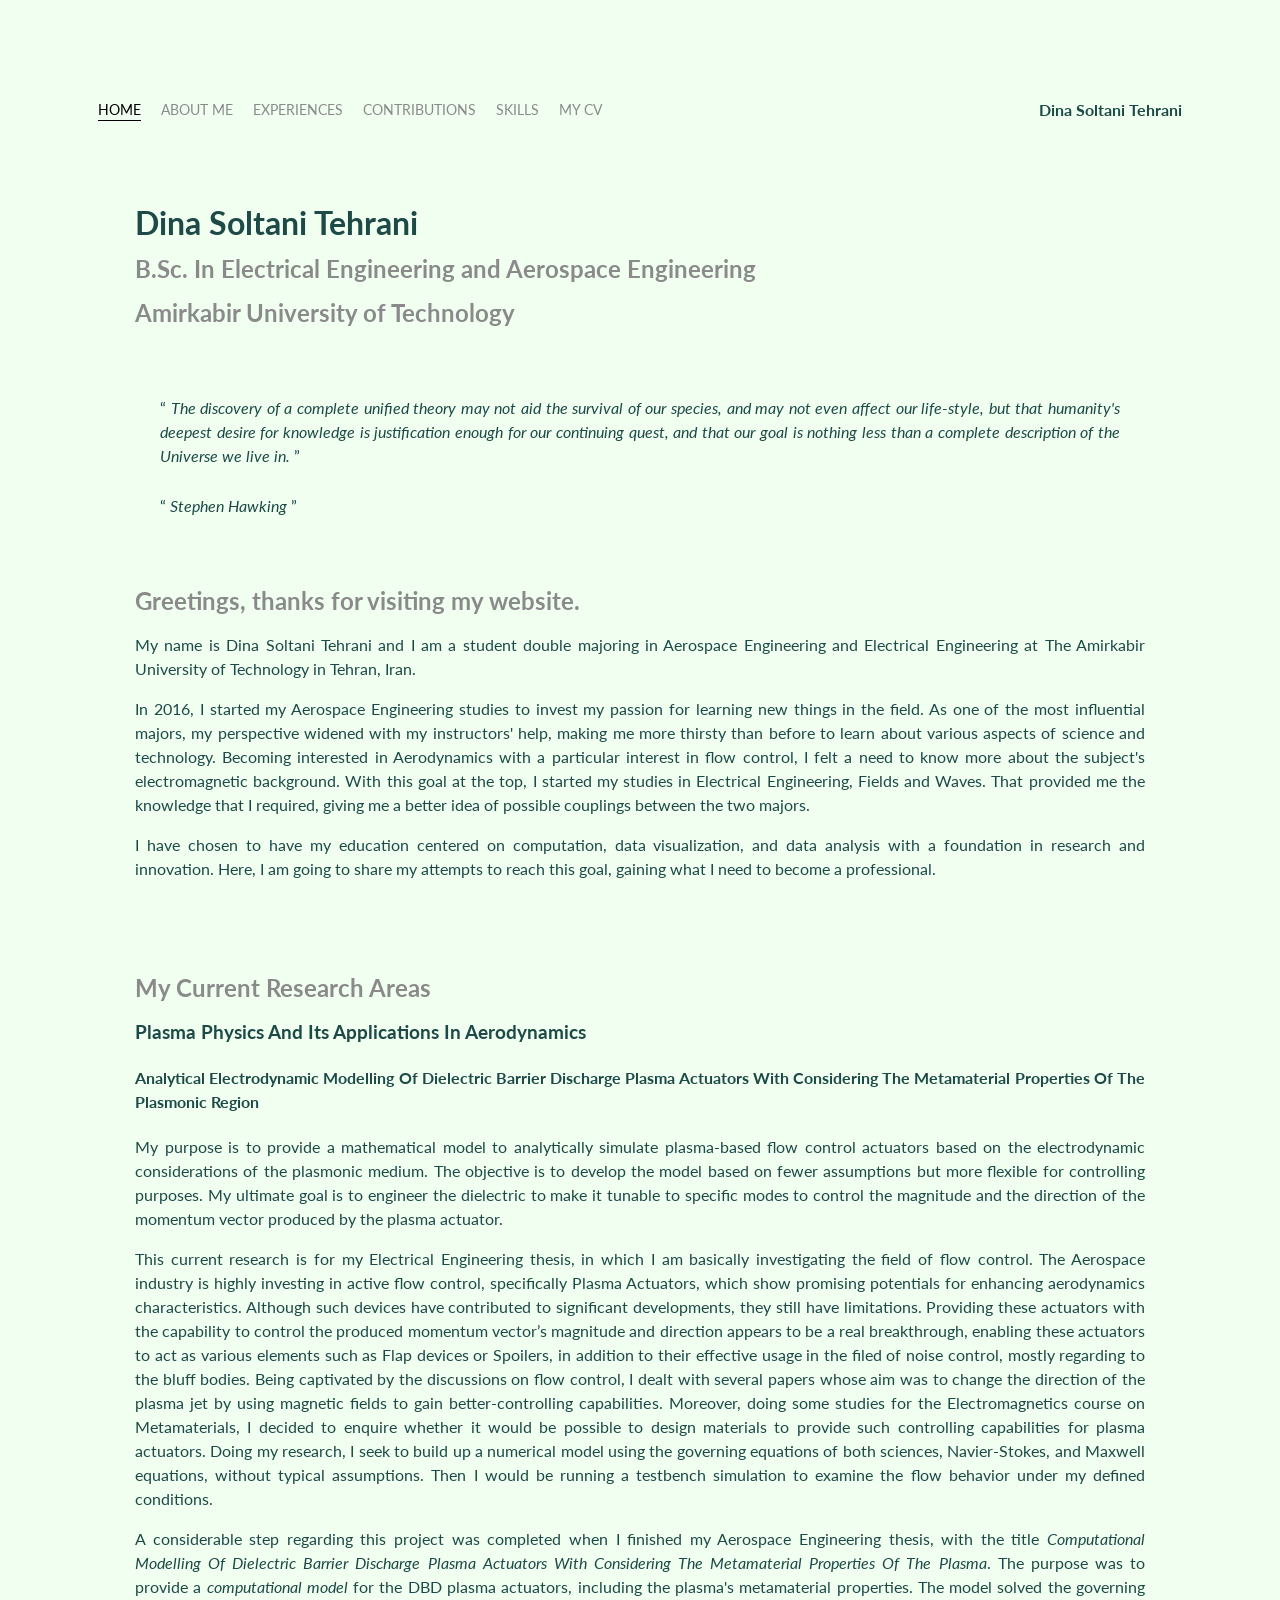
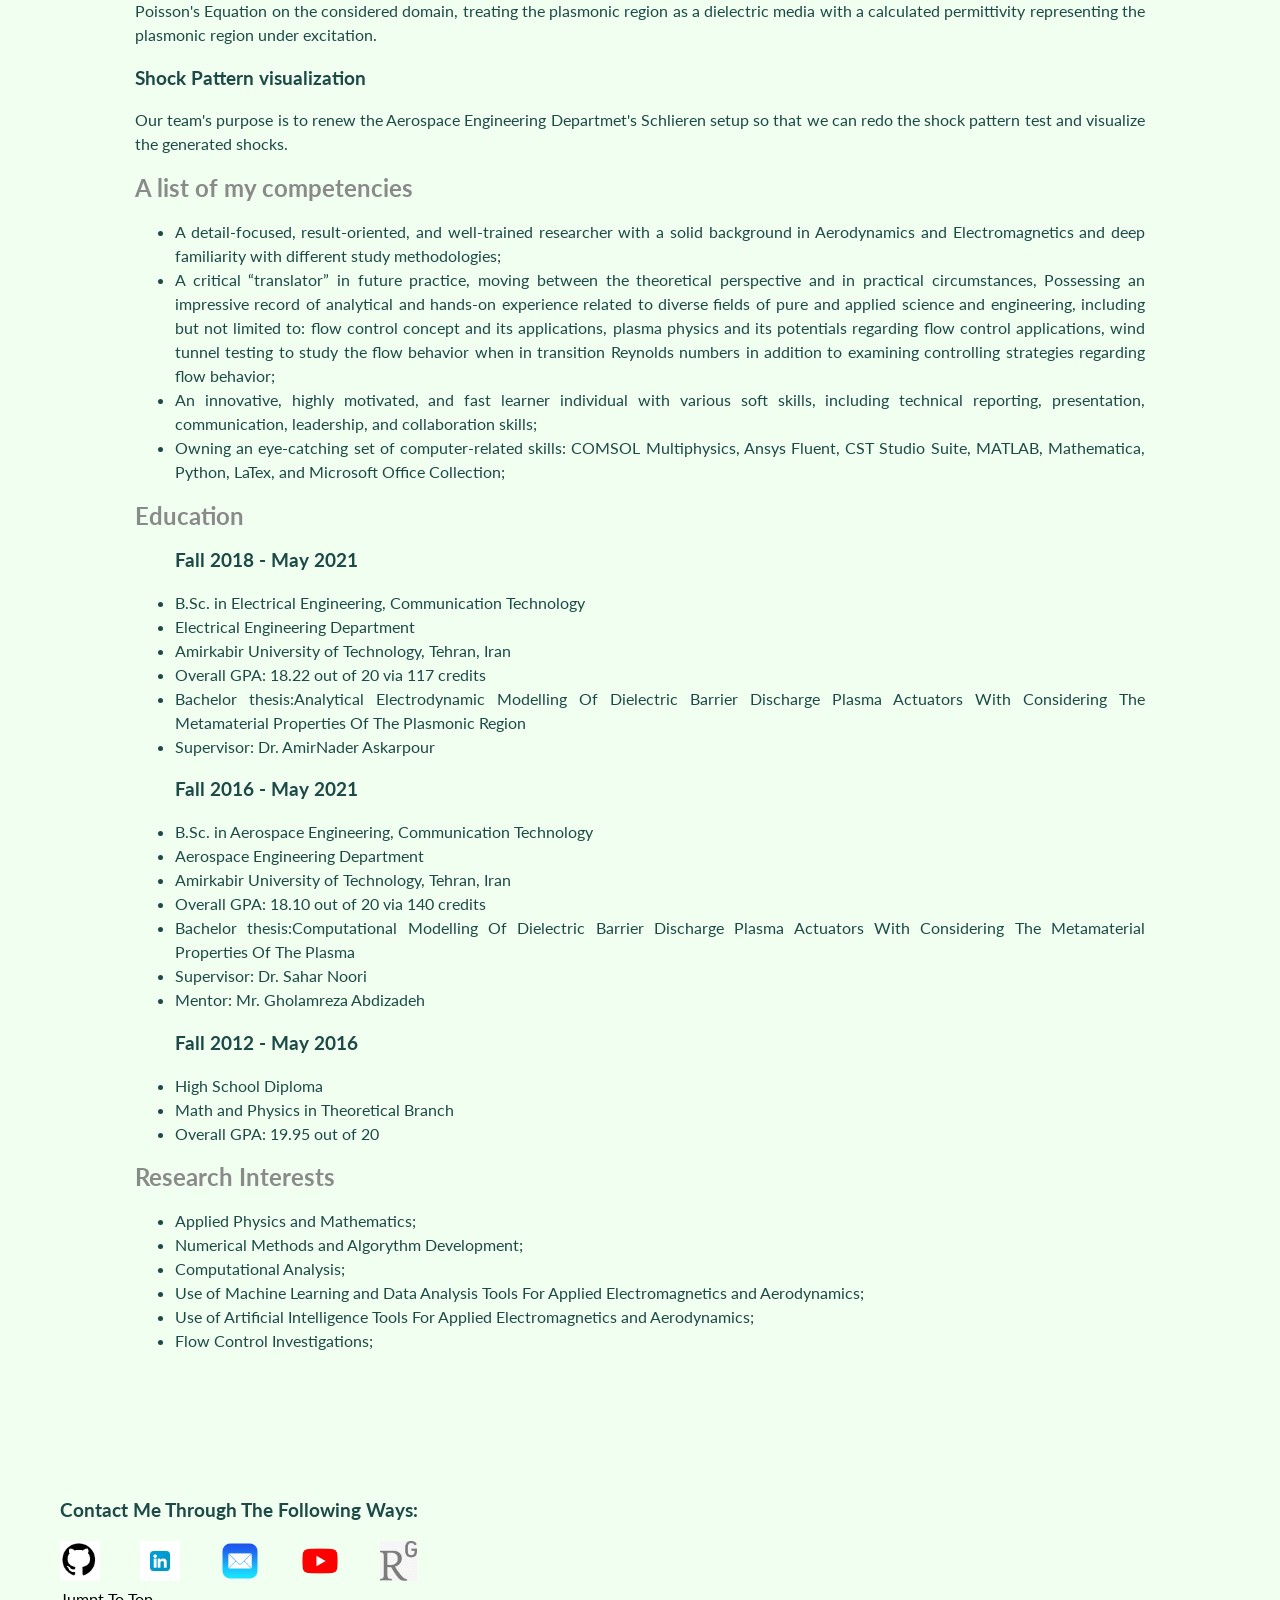
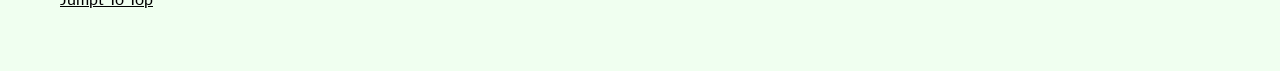
==== index.html @ a2b92691 "Update index.html" ====
<!DOCTYPE html>
<html lang="en">
  <head>
    <meta charset="UTF-8" />
    <title>Homepage</title>
    <link
      href="https://fonts.googleapis.com/css?family=Lato"
      rel="stylesheet"
    />
    <link rel="stylesheet" href="styles.css" />
  </head>

  <body>
    <!--NavBar Start-->
    <div class="container">
      <div class="nav-wrapper">
        <div class="left-side">
          <div class="nav-link-wrapper active-nav-link">
            <a href="index.html">Home</a>
          </div>

          <div class="nav-link-wrapper">
            <a href="about.html">About Me</a>
          </div>

          <div class="nav-link-wrapper">
            <a href="experiences.html">Experiences</a>
          </div>

          <div class="nav-link-wrapper">
            <a href="contributions.html">Contributions</a>
          </div>

          <div class="nav-link-wrapper">
            <a href="skills.html">Skills</a>
          </div>

          <div class="nav-link-wrapper">
            <a href="CV.pdf"> My CV</a>
          </div>
        </div>

        <div class="right-side">
          <div class="brand"><strong>Dina Soltani Tehrani</strong></div>
        </div>
      </div>
      <!--NavBar End-->

      <!--Name Start-->
      <div class="about-content-wrapper">
        <h1><strong>Dina Soltani Tehrani</strong></h1>
        <h2>
          <strong
            >B.Sc. In Electrical Engineering and Aerospace Engineering</strong
          >
        </h2>
        <h2><strong>Amirkabir University of Technology</strong></h2>
      </div>
      <!--Name End-->

      <!--About Start-->
      <div>
        <div class="qout">
          <p>
            “
            <em>
              The discovery of a complete unified theory may not aid the
              survival of our species, and may not even affect our life-style,
              but that humanity's deepest desire for knowledge is justification
              enough for our continuing quest, and that our goal is nothing less
              than a complete description of the Universe we live in. </em
            >”
          </p>
          <p>
            “
            <em> Stephen Hawking </em>”
          </p>
        </div>
        <div class="about-content-wrapper">
          <h2>Greetings, thanks for visiting my website.</h2>
          <p>
            My name is Dina Soltani Tehrani and I am a student double majoring
            in Aerospace Engineering and Electrical Engineering at The Amirkabir
            University of Technology in Tehran, Iran.
          </p>
          <!--<p>
            There is one thing I can emphasize about myself … I enjoy getting
            fulfilled with challenging theories in science.
          </p>-->
          <!--<h3>What I have been through until now?</h3>-->
          <p>
            In 2016, I started my Aerospace Engineering studies to invest my
            passion for learning new things in the field. As one of the most
            influential majors, my perspective widened with my instructors'
            help, making me more thirsty than before to learn about various
            aspects of science and technology. Becoming interested in
            Aerodynamics with a particular interest in flow control, I felt a
            need to know more about the subject's electromagnetic background.
            With this goal at the top, I started my studies in Electrical
            Engineering, Fields and Waves. That provided me the knowledge that I
            required, giving me a better idea of possible couplings between the
            two majors.
          </p>
          <!--<h3>What I'm going to share here on my website?</h3>-->
          <p>
            I have chosen to have my education centered on computation, data
            visualization, and data analysis with a foundation in research and
            innovation. Here, I am going to share my attempts to reach this
            goal, gaining what I need to become a professional.
          </p>
        </div>
      </div>

      <!--My Current Research Area-->
      <div class="content-wrapper">
        <!--
        <div class="profile-image-wrapper">
          <img src="images/plasma_physics.jpg" alt="" />
        </div>
        -->
        <div class="about-content-wrapper">
          <h2>My Current Research Areas <br /></h2>
          <h3>Plasma Physics And Its Applications In Aerodynamics</h3>
          <h4>
            Analytical Electrodynamic Modelling Of Dielectric Barrier Discharge
            Plasma Actuators With Considering The Metamaterial Properties Of The
            Plasmonic Region
          </h4>
          <p>
            My purpose is to provide a mathematical model to analytically
            simulate plasma-based flow control actuators based on the
            electrodynamic considerations of the plasmonic medium. The objective
            is to develop the model based on fewer assumptions but more flexible
            for controlling purposes. My ultimate goal is to engineer the
            dielectric to make it tunable to specific modes to control the
            magnitude and the direction of the momentum vector produced by the
            plasma actuator.
          </p>
          <p>
            This current research is for my Electrical Engineering thesis, in
            which I am basically investigating the field of flow control. The
            Aerospace industry is highly investing in active flow control,
            specifically Plasma Actuators, which show promising potentials for
            enhancing aerodynamics characteristics. Although such devices have
            contributed to significant developments, they still have
            limitations. Providing these actuators with the capability to
            control the produced momentum vector’s magnitude and direction
            appears to be a real breakthrough, enabling these actuators to act
            as various elements such as Flap devices or Spoilers, in addition to
            their effective usage in the filed of noise control, mostly
            regarding to the bluff bodies. Being captivated by the discussions
            on flow control, I dealt with several papers whose aim was to change
            the direction of the plasma jet by using magnetic fields to gain
            better-controlling capabilities. Moreover, doing some studies for
            the Electromagnetics course on Metamaterials, I decided to enquire
            whether it would be possible to design materials to provide such
            controlling capabilities for plasma actuators. Doing my research, I
            seek to build up a numerical model using the governing equations of
            both sciences, Navier-Stokes, and Maxwell equations, without typical
            assumptions. Then I would be running a testbench simulation to
            examine the flow behavior under my defined conditions.
          </p>

          <p>
            A considerable step regarding this project was completed when I
            finished my Aerospace Engineering thesis, with the title
            <em
              >Computational Modelling Of Dielectric Barrier Discharge Plasma
              Actuators With Considering The Metamaterial Properties Of The
              Plasma</em
            >. The purpose was to provide a <em>computational model</em> for the
            DBD plasma actuators, including the plasma's metamaterial
            properties. The model solved the governing Poisson's Equation on the
            considered domain, treating the plasmonic region as a dielectric
            media with a calculated permittivity representing the plasmonic
            region under excitation.
          </p>

          <h3>Shock Pattern visualization</h3>
          <p>
            Our team's purpose is to renew the Aerospace Engineering Departmet's
            Schlieren setup so that we can redo the shock pattern test and
            visualize the generated shocks.
          </p>

          <h2>A list of my competencies <br /></h2>
          <ul>
            <li>
              A detail-focused, result-oriented, and well-trained researcher
              with a solid background in Aerodynamics and Electromagnetics and
              deep familiarity with different study methodologies;
            </li>

            <li>
              A critical “translator” in future practice, moving between the
              theoretical perspective and in practical circumstances, Possessing
              an impressive record of analytical and hands-on experience related
              to diverse fields of pure and applied science and engineering,
              including but not limited to: flow control concept and its
              applications, plasma physics and its potentials regarding flow
              control applications, wind tunnel testing to study the flow
              behavior when in transition Reynolds numbers in addition to
              examining controlling strategies regarding flow behavior;
            </li>

            <li>
              An innovative, highly motivated, and fast learner individual with
              various soft skills, including technical reporting, presentation,
              communication, leadership, and collaboration skills;
            </li>

            <li>
              Owning an eye-catching set of computer-related skills: COMSOL
              Multiphysics, Ansys Fluent, CST Studio Suite, MATLAB, Mathematica,
              Python, LaTex, and Microsoft Office Collection;
            </li>
          </ul>

          <h2>Education <br /></h2>
          <ul>
            <h3>Fall 2018 - May 2021</h3>
            <li>B.Sc. in Electrical Engineering, Communication Technology</li>
            <li>Electrical Engineering Department</li>
            <li>Amirkabir University of Technology, Tehran, Iran</li>
            <li>Overall GPA: 18.22 out of 20 via 117 credits</li>
            <li>
              Bachelor thesis:Analytical Electrodynamic Modelling Of Dielectric
              Barrier Discharge Plasma Actuators With Considering The
              Metamaterial Properties Of The Plasmonic Region
            </li>
            <li>Supervisor: Dr. AmirNader Askarpour</li>
          </ul>

          <ul>
            <h3>Fall 2016 - May 2021</h3>
            <li>B.Sc. in Aerospace Engineering, Communication Technology</li>
            <li>Aerospace Engineering Department</li>
            <li>Amirkabir University of Technology, Tehran, Iran</li>
            <li>Overall GPA: 18.10 out of 20 via 140 credits</li>
            <li>
              Bachelor thesis:Computational Modelling Of Dielectric Barrier
              Discharge Plasma Actuators With Considering The Metamaterial
              Properties Of The Plasma
            </li>
            <li>Supervisor: Dr. Sahar Noori</li>
            <li>Mentor: Mr. Gholamreza Abdizadeh</li>
          </ul>

          <ul>
            <h3>Fall 2012 - May 2016</h3>
            <li>High School Diploma</li>
            <li>Math and Physics in Theoretical Branch</li>
            <li>Overall GPA: 19.95 out of 20</li>
          </ul>

          <h2>Research Interests <br /></h2>
          <ul>
            <li>Applied Physics and Mathematics;</li>
            <li>Numerical Methods and Algorythm Development;</li>
            <li>Computational Analysis;</li>
            <li>
              Use of Machine Learning and Data Analysis Tools For Applied
              Electromagnetics and Aerodynamics;
            </li>
            <li>
              Use of Artificial Intelligence Tools For Applied Electromagnetics
              and Aerodynamics;
            </li>
            <li>Flow Control Investigations;</li>
          </ul>
        </div>
      </div>
    </div>
    <!--1 end-->

    <p><br /></p>
    <p><br /></p>
    <h3>Contact Me Through The Following Ways:</h3>

    <div class="contact">
      <a href="https://github.com/dinasoltani"
        ><img src="images/logos/github.png" height="40"
      /></a>
      <a href="https://www.linkedin.com/in/dina-soltani-t"
        ><img src="images/logos/linkedin.png" height="40"
      /></a>
      <a href="mailto:dsoltanit.w@gmail.com"
        ><img src="images/logos/email.png" height="40"
      /></a>
      <a href="https://www.youtube.com/channel/UCRJ9ceJmwjW35Rqpu2liBdQ"
        ><img src="images/logos/youtube.png" height="40"
      /></a>
      <a href="https://www.researchgate.net/profile/Dina-Soltani-Tehrani"
        ><img src="images/logos/rg.jpg" height="40"
      /></a>
    </div>
    <a href="#">Jumpt To Top</a>
  </body>

  <script>
    const portfolioItems = document.querySelectorAll(".portfolio-item-wrapper");

    portfolioItems.forEach((portfolioItem) => {
      portfolioItem.addEventListener("mouseover", () => {
        console.log(portfolioItem.childNodes[1].classList);
        portfolioItem.childNodes[1].classList.add("image-blur");
      });

      portfolioItem.addEventListener("mouseout", () => {
        console.log(portfolioItem.childNodes[1].classList);
        portfolioItem.childNodes[1].classList.remove("image-blur");
      });
    });
  </script>
</html>
---- styles.css ----
body {
  font-family: "Lato", sans-serif;
  font-size: medium;
  line-height: 150%;
  margin: 20px;
  padding: 40px;
  background-color: honeydew;
  text-align: justify;
  color: rgb(29, 73, 71);
}

body a {
  font-family: "Lato", sans-serif;
  color: black;
}

.article {
  display: grid;
  grid-template-columns: repeat(2, 700px);
  grid-gap: 50px;
}

.article img {
  width: 500px;
  height: 400px;
  object-fit: cover;
}

body h2 {
  color: #8a8a8a;
}

.container {
  display: grid;
  grid-template-columns: 1fr;
}

.nav-wrapper {
  display: flex;
  justify-content: space-between;
  padding: 38px;
}

.left-side {
  display: flex;
}

.nav-wrapper > .left-side > div {
  margin-right: 20px;
  text-transform: uppercase;
  font-size: 0.9rem;
}

.nav-link-wrapper {
  height: 22px;
  border-bottom: 1px solid transparent;
  transition: border-bottom 0.5s;
}

.active-nav-link {
  border-bottom: 1px solid black;
}

.active-nav-link a {
  color: black !important;
}

.nav-link-wrapper a {
  color: #8a8a8a;
  text-decoration: none;
  transition: color 0.5s;
}

.nav-link-wrapper:hover {
  border-bottom: 1px solid black;
}

.nav-link-wrapper a:hover {
  color: black;
}

.portfolio-items-wrapper {
  display: grid;
  grid-template-columns: repeat(3, 400px);
  grid-gap: 40px;
}

.portfolio-item-wrapper {
  position: relative;
}

.portfolio-img-background {
  background-size: cover;
  background-position: center;
  background-repeat: no-repeat;
  height: 350px;
  width: 100%;
}

.img-text-wrapper {
  position: absolute;
  top: 0;
  display: flex;
  flex-direction: column;
  justify-content: center;
  align-items: center;
  height: 100%;
  text-align: center;
  padding-left: 100px;
  padding-right: 100px;
}

.img-text-wrapper .subtitle {
  transition: 1s;
  color: transparent;
}

.image-blur {
  transition: 1s;
  filter: brightness(10%);
}

.img-text-wrapper:hover .subtitle {
  color: rgb(43, 117, 114);
  font-weight: 600;
}

.logo-wrapper img {
  width: 50%;
  margin-bottom: 20px;
}

.two-column-wrapper {
  display: grid;
  grid-template-columns: repeat(2, 580px);
}

.profile-image-wrapper img {
  border-style: double;
  width: 80%;
  border-radius: 0px;
}

.about-image-wrapper img {
  margin-left: 150px;
  margin-bottom: 20px;
  margin-top: 100px;
  width: 60%;
  border-radius: 50px;
}

.profile-content-wrapper {
  padding: 30px;
}

.profile-content-wrapper h1 {
  color: rgb(29, 73, 71);
}

.qout p {
  padding: 5px;
  padding-left: 100px;
  padding-right: 100px;
}

.about-content-wrapper {
  padding: 30px;
  padding-left: 75px;
  padding-right: 75px;
}

.profile-content-wrapper p {
  color: rgb(115, 125, 129);
}

.contact {
  display: grid;
  grid-template-columns: repeat(5, 60px);
  grid-gap: 20px;
}

.article p {
  font-size: 1rem;
  color: rgb(29, 73, 71);
}

.sectioning {
  font-size: 1rem;
  color: rgb(29, 73, 71);
}
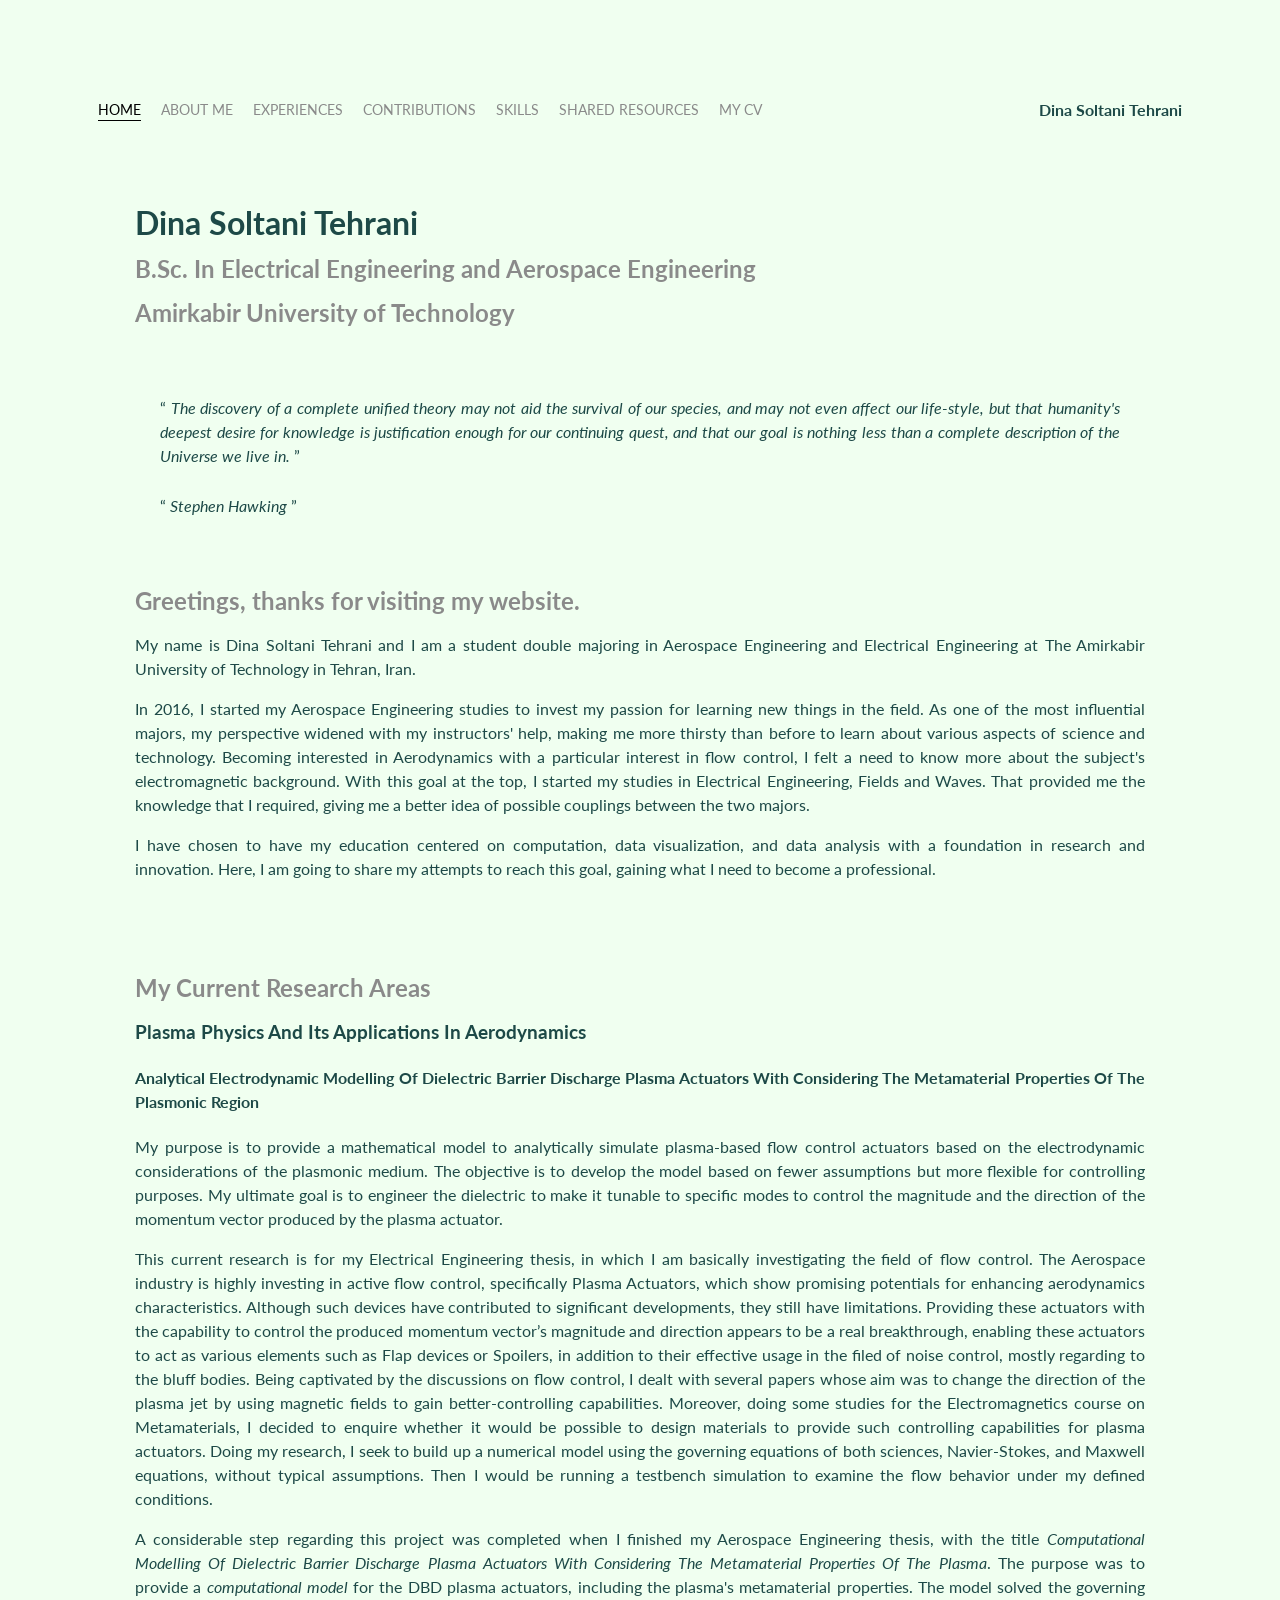
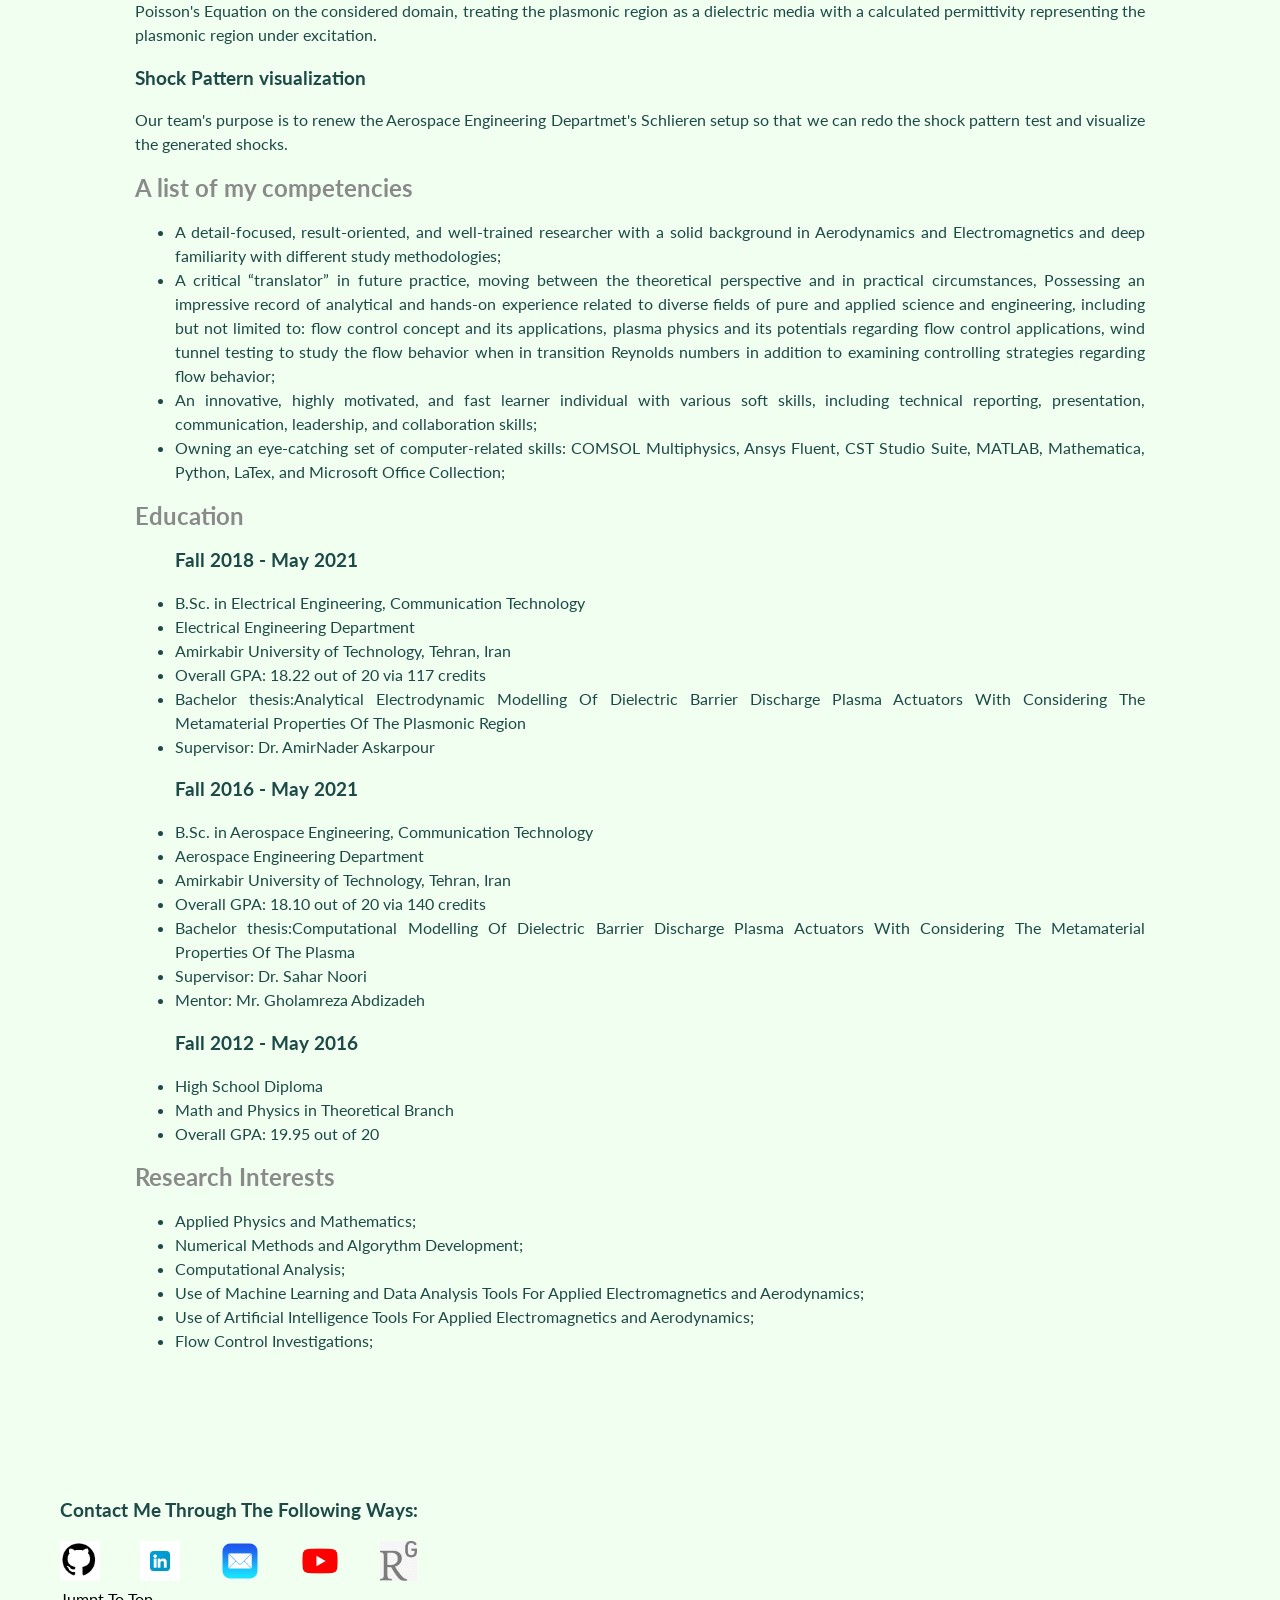
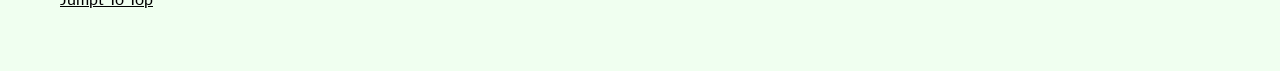
==== commit 89f200a1: "created the new archive page." ====
--- a/index.html
+++ b/index.html
@@ -33,6 +33,10 @@
 
           <div class="nav-link-wrapper">
             <a href="skills.html">Skills</a>
+          </div>
+
+          <div class="nav-link-wrapper">
+            <a href="archive.html">Shared Resources</a>
           </div>
 
           <div class="nav-link-wrapper">
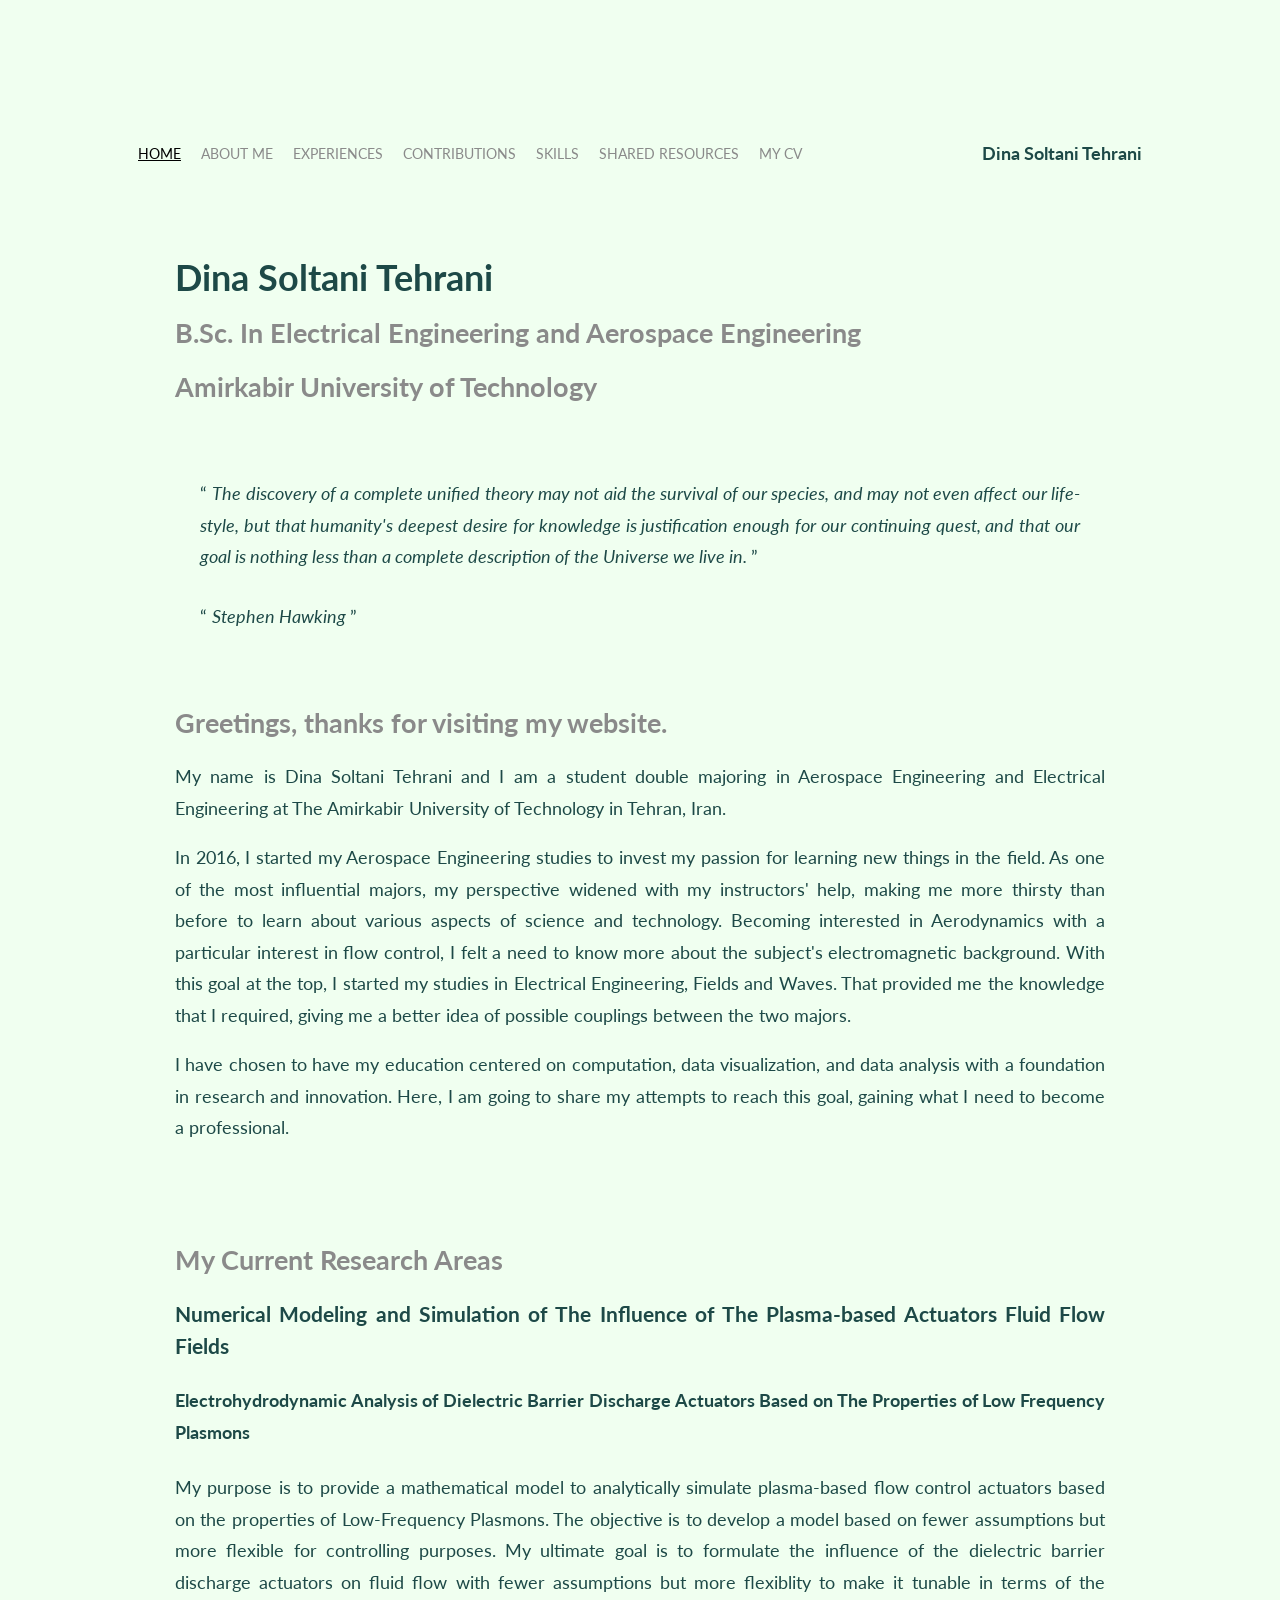
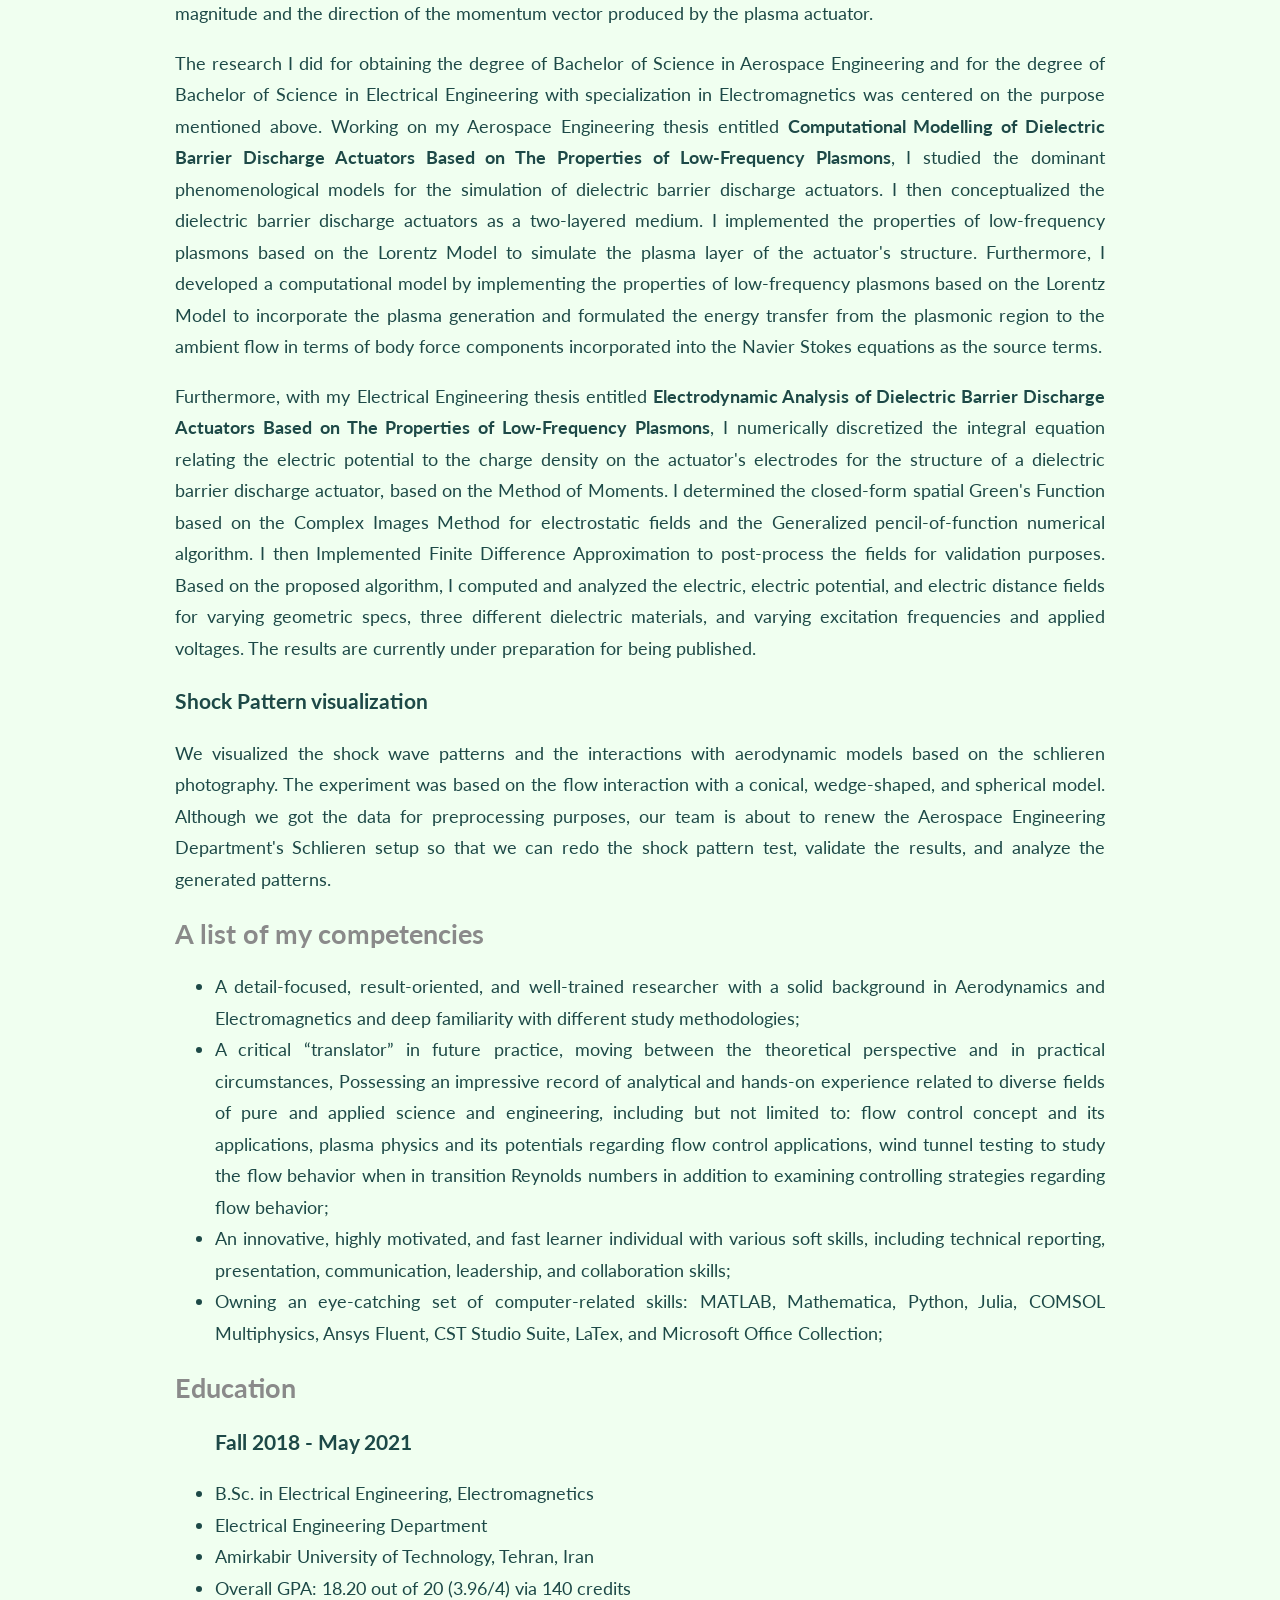
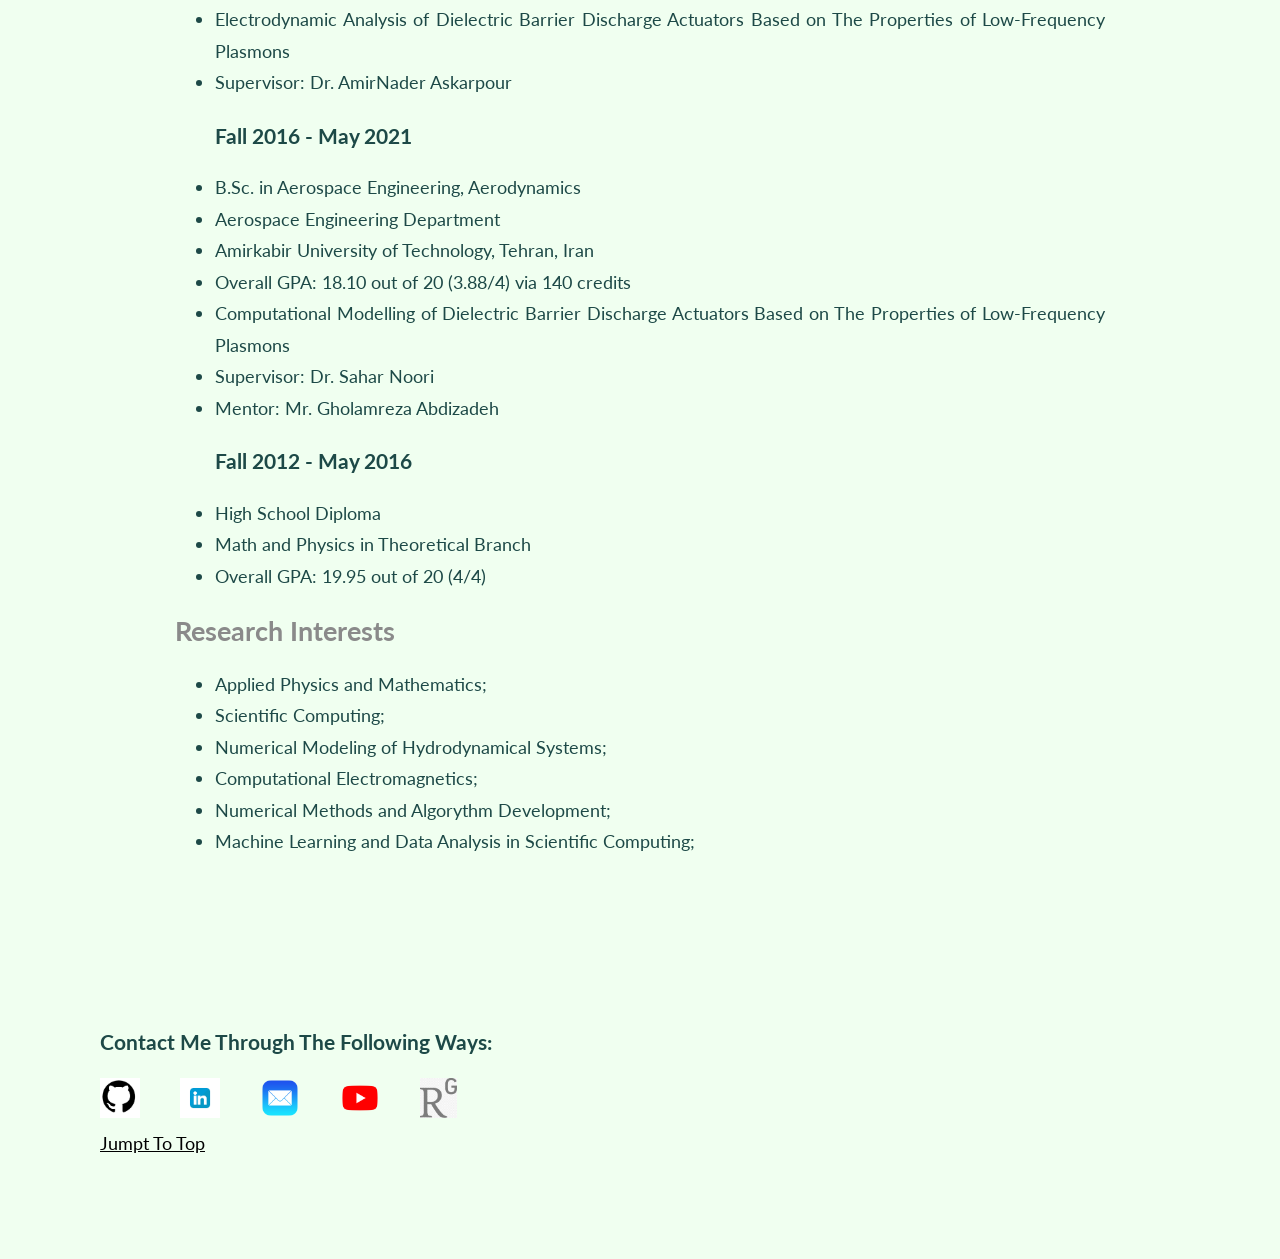
==== commit 5ca247d5: "updated the content of the website" ====
--- a/index.html
+++ b/index.html
@@ -124,67 +124,77 @@
         -->
         <div class="about-content-wrapper">
           <h2>My Current Research Areas <br /></h2>
-          <h3>Plasma Physics And Its Applications In Aerodynamics</h3>
+          <h3>
+            Numerical Modeling and Simulation of The Influence of The
+            Plasma-based Actuators Fluid Flow Fields
+          </h3>
           <h4>
-            Analytical Electrodynamic Modelling Of Dielectric Barrier Discharge
-            Plasma Actuators With Considering The Metamaterial Properties Of The
-            Plasmonic Region
+            Electrohydrodynamic Analysis of Dielectric Barrier Discharge
+            Actuators Based on The Properties of Low Frequency Plasmons
           </h4>
           <p>
             My purpose is to provide a mathematical model to analytically
-            simulate plasma-based flow control actuators based on the
-            electrodynamic considerations of the plasmonic medium. The objective
-            is to develop the model based on fewer assumptions but more flexible
-            for controlling purposes. My ultimate goal is to engineer the
-            dielectric to make it tunable to specific modes to control the
-            magnitude and the direction of the momentum vector produced by the
-            plasma actuator.
-          </p>
-          <p>
-            This current research is for my Electrical Engineering thesis, in
-            which I am basically investigating the field of flow control. The
-            Aerospace industry is highly investing in active flow control,
-            specifically Plasma Actuators, which show promising potentials for
-            enhancing aerodynamics characteristics. Although such devices have
-            contributed to significant developments, they still have
-            limitations. Providing these actuators with the capability to
-            control the produced momentum vector’s magnitude and direction
-            appears to be a real breakthrough, enabling these actuators to act
-            as various elements such as Flap devices or Spoilers, in addition to
-            their effective usage in the filed of noise control, mostly
-            regarding to the bluff bodies. Being captivated by the discussions
-            on flow control, I dealt with several papers whose aim was to change
-            the direction of the plasma jet by using magnetic fields to gain
-            better-controlling capabilities. Moreover, doing some studies for
-            the Electromagnetics course on Metamaterials, I decided to enquire
-            whether it would be possible to design materials to provide such
-            controlling capabilities for plasma actuators. Doing my research, I
-            seek to build up a numerical model using the governing equations of
-            both sciences, Navier-Stokes, and Maxwell equations, without typical
-            assumptions. Then I would be running a testbench simulation to
-            examine the flow behavior under my defined conditions.
-          </p>
-
-          <p>
-            A considerable step regarding this project was completed when I
-            finished my Aerospace Engineering thesis, with the title
-            <em
-              >Computational Modelling Of Dielectric Barrier Discharge Plasma
-              Actuators With Considering The Metamaterial Properties Of The
-              Plasma</em
-            >. The purpose was to provide a <em>computational model</em> for the
-            DBD plasma actuators, including the plasma's metamaterial
-            properties. The model solved the governing Poisson's Equation on the
-            considered domain, treating the plasmonic region as a dielectric
-            media with a calculated permittivity representing the plasmonic
-            region under excitation.
+            simulate plasma-based flow control actuators based on the properties
+            of Low-Frequency Plasmons. The objective is to develop a model based
+            on fewer assumptions but more flexible for controlling purposes. My
+            ultimate goal is to formulate the influence of the dielectric
+            barrier discharge actuators on fluid flow with fewer assumptions but
+            more flexiblity to make it tunable in terms of the magnitude and the
+            direction of the momentum vector produced by the plasma actuator.
+          </p>
+
+          <p>
+            The research I did for obtaining the degree of Bachelor of Science
+            in Aerospace Engineering and for the degree of Bachelor of Science
+            in Electrical Engineering with specialization in Electromagnetics
+            was centered on the purpose mentioned above. Working on my Aerospace
+            Engineering thesis entitled
+            <strong
+              >Computational Modelling of Dielectric Barrier Discharge Actuators
+              Based on The Properties of Low-Frequency Plasmons</strong
+            >, I studied the dominant phenomenological models for the simulation
+            of dielectric barrier discharge actuators. I then conceptualized the
+            dielectric barrier discharge actuators as a two-layered medium. I
+            implemented the properties of low-frequency plasmons based on the
+            Lorentz Model to simulate the plasma layer of the actuator's
+            structure. Furthermore, I developed a computational model by
+            implementing the properties of low-frequency plasmons based on the
+            Lorentz Model to incorporate the plasma generation and formulated
+            the energy transfer from the plasmonic region to the ambient flow in
+            terms of body force components incorporated into the Navier Stokes
+            equations as the source terms.
+          </p>
+
+          <p>
+            Furthermore, with my Electrical Engineering thesis entitled
+            <strong
+              >Electrodynamic Analysis of Dielectric Barrier Discharge Actuators
+              Based on The Properties of Low-Frequency Plasmons</strong
+            >, I numerically discretized the integral equation relating the
+            electric potential to the charge density on the actuator's
+            electrodes for the structure of a dielectric barrier discharge
+            actuator, based on the Method of Moments. I determined the
+            closed-form spatial Green's Function based on the Complex Images
+            Method for electrostatic fields and the Generalized
+            pencil-of-function numerical algorithm. I then Implemented Finite
+            Difference Approximation to post-process the fields for validation
+            purposes. Based on the proposed algorithm, I computed and analyzed
+            the electric, electric potential, and electric distance fields for
+            varying geometric specs, three different dielectric materials, and
+            varying excitation frequencies and applied voltages. The results are
+            currently under preparation for being published.
           </p>
 
           <h3>Shock Pattern visualization</h3>
           <p>
-            Our team's purpose is to renew the Aerospace Engineering Departmet's
-            Schlieren setup so that we can redo the shock pattern test and
-            visualize the generated shocks.
+            We visualized the shock wave patterns and the interactions with
+            aerodynamic models based on the schlieren photography. The
+            experiment was based on the flow interaction with a conical,
+            wedge-shaped, and spherical model. Although we got the data for
+            preprocessing purposes, our team is about to renew the Aerospace
+            Engineering Department's Schlieren setup so that we can redo the
+            shock pattern test, validate the results, and analyze the generated
+            patterns.
           </p>
 
           <h2>A list of my competencies <br /></h2>
@@ -214,37 +224,35 @@
             </li>
 
             <li>
-              Owning an eye-catching set of computer-related skills: COMSOL
-              Multiphysics, Ansys Fluent, CST Studio Suite, MATLAB, Mathematica,
-              Python, LaTex, and Microsoft Office Collection;
+              Owning an eye-catching set of computer-related skills: MATLAB,
+              Mathematica, Python, Julia, COMSOL Multiphysics, Ansys Fluent, CST
+              Studio Suite, LaTex, and Microsoft Office Collection;
             </li>
           </ul>
 
           <h2>Education <br /></h2>
           <ul>
             <h3>Fall 2018 - May 2021</h3>
-            <li>B.Sc. in Electrical Engineering, Communication Technology</li>
+            <li>B.Sc. in Electrical Engineering, Electromagnetics</li>
             <li>Electrical Engineering Department</li>
             <li>Amirkabir University of Technology, Tehran, Iran</li>
-            <li>Overall GPA: 18.22 out of 20 via 117 credits</li>
-            <li>
-              Bachelor thesis:Analytical Electrodynamic Modelling Of Dielectric
-              Barrier Discharge Plasma Actuators With Considering The
-              Metamaterial Properties Of The Plasmonic Region
+            <li>Overall GPA: 18.20 out of 20 (3.96/4) via 140 credits</li>
+            <li>
+              Electrodynamic Analysis of Dielectric Barrier Discharge Actuators
+              Based on The Properties of Low-Frequency Plasmons
             </li>
             <li>Supervisor: Dr. AmirNader Askarpour</li>
           </ul>
 
           <ul>
             <h3>Fall 2016 - May 2021</h3>
-            <li>B.Sc. in Aerospace Engineering, Communication Technology</li>
+            <li>B.Sc. in Aerospace Engineering, Aerodynamics</li>
             <li>Aerospace Engineering Department</li>
             <li>Amirkabir University of Technology, Tehran, Iran</li>
-            <li>Overall GPA: 18.10 out of 20 via 140 credits</li>
-            <li>
-              Bachelor thesis:Computational Modelling Of Dielectric Barrier
-              Discharge Plasma Actuators With Considering The Metamaterial
-              Properties Of The Plasma
+            <li>Overall GPA: 18.10 out of 20 (3.88/4) via 140 credits</li>
+            <li>
+              Computational Modelling of Dielectric Barrier Discharge Actuators
+              Based on The Properties of Low-Frequency Plasmons
             </li>
             <li>Supervisor: Dr. Sahar Noori</li>
             <li>Mentor: Mr. Gholamreza Abdizadeh</li>
@@ -254,23 +262,17 @@
             <h3>Fall 2012 - May 2016</h3>
             <li>High School Diploma</li>
             <li>Math and Physics in Theoretical Branch</li>
-            <li>Overall GPA: 19.95 out of 20</li>
+            <li>Overall GPA: 19.95 out of 20 (4/4)</li>
           </ul>
 
           <h2>Research Interests <br /></h2>
           <ul>
             <li>Applied Physics and Mathematics;</li>
+            <li>Scientific Computing;</li>
+            <li>Numerical Modeling of Hydrodynamical Systems;</li>
+            <li>Computational Electromagnetics;</li>
             <li>Numerical Methods and Algorythm Development;</li>
-            <li>Computational Analysis;</li>
-            <li>
-              Use of Machine Learning and Data Analysis Tools For Applied
-              Electromagnetics and Aerodynamics;
-            </li>
-            <li>
-              Use of Artificial Intelligence Tools For Applied Electromagnetics
-              and Aerodynamics;
-            </li>
-            <li>Flow Control Investigations;</li>
+            <li>Machine Learning and Data Analysis in Scientific Computing;</li>
           </ul>
         </div>
       </div>
--- a/styles.css
+++ b/styles.css
@@ -1,9 +1,9 @@
 body {
   font-family: "Lato", sans-serif;
-  font-size: medium;
-  line-height: 150%;
+  font-size: large;
+  line-height: 175%;
   margin: 20px;
-  padding: 40px;
+  padding: 80px;
   background-color: honeydew;
   text-align: justify;
   color: rgb(29, 73, 71);
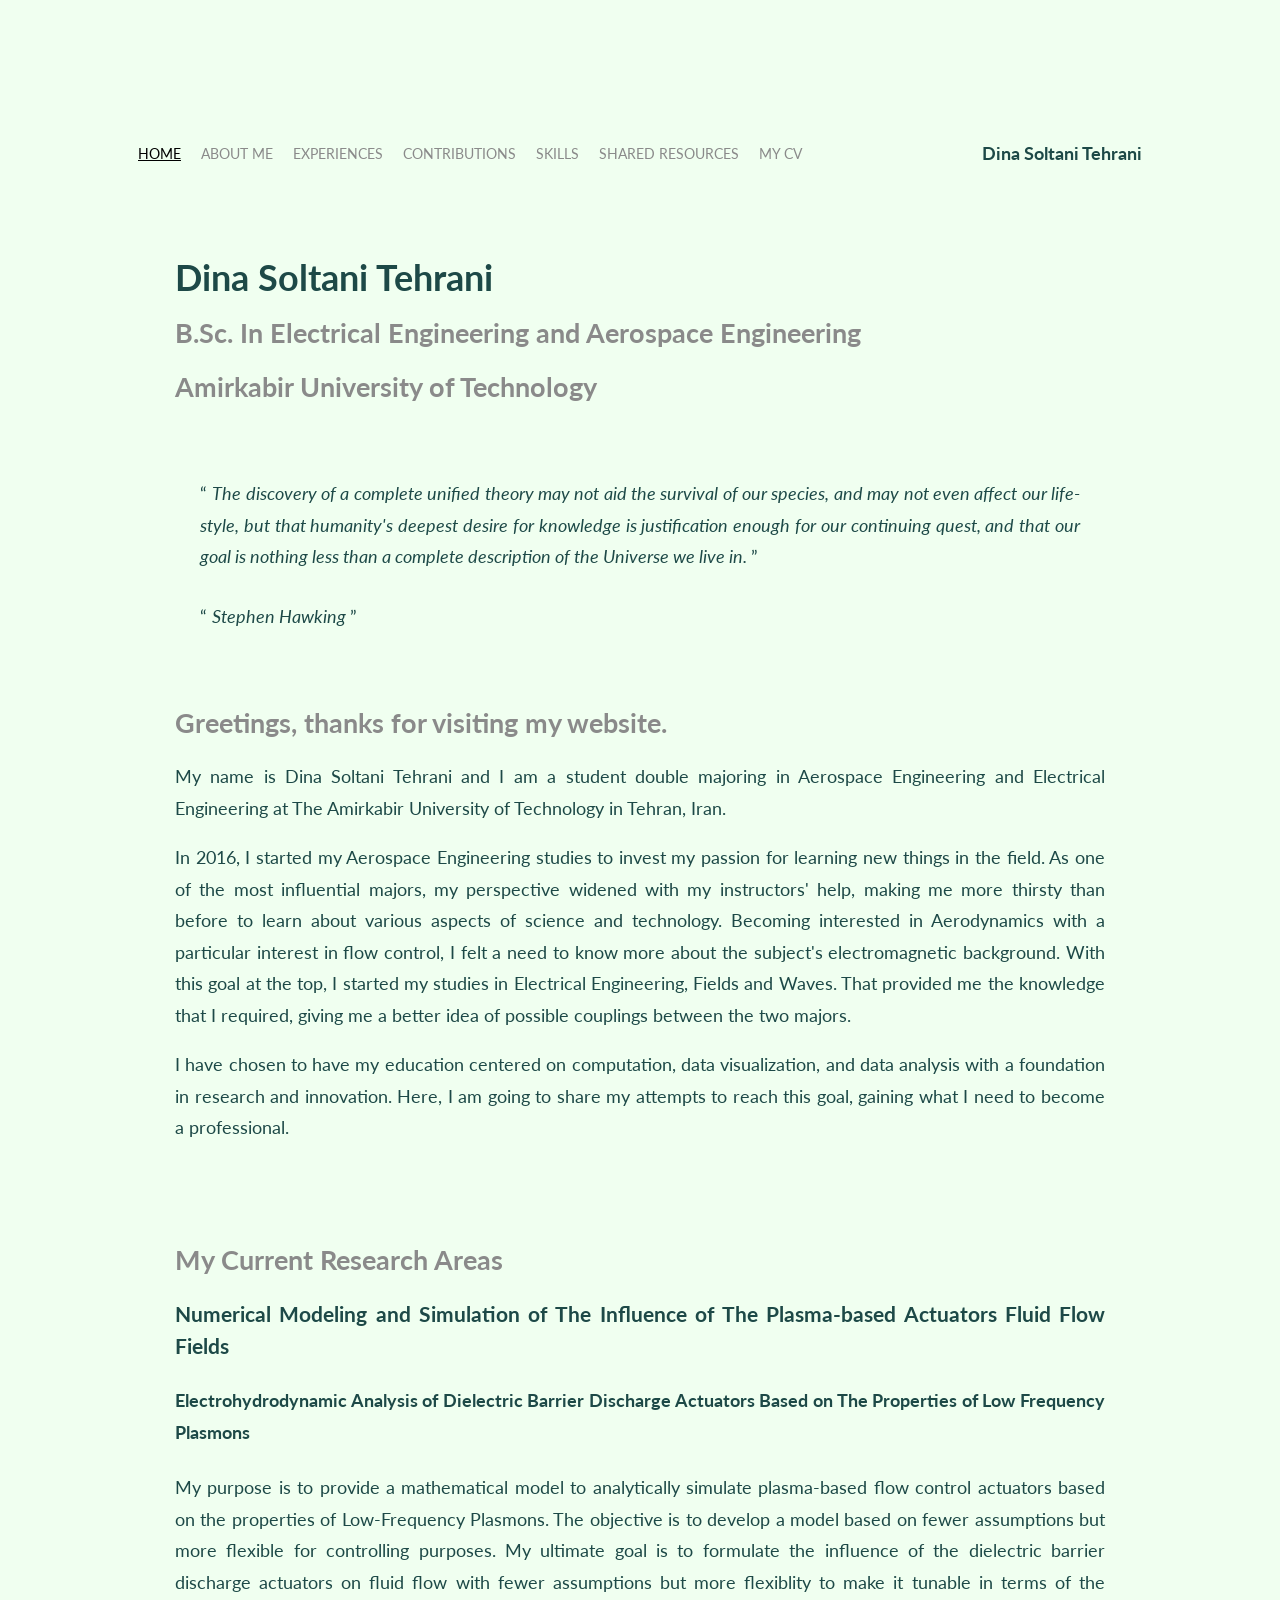
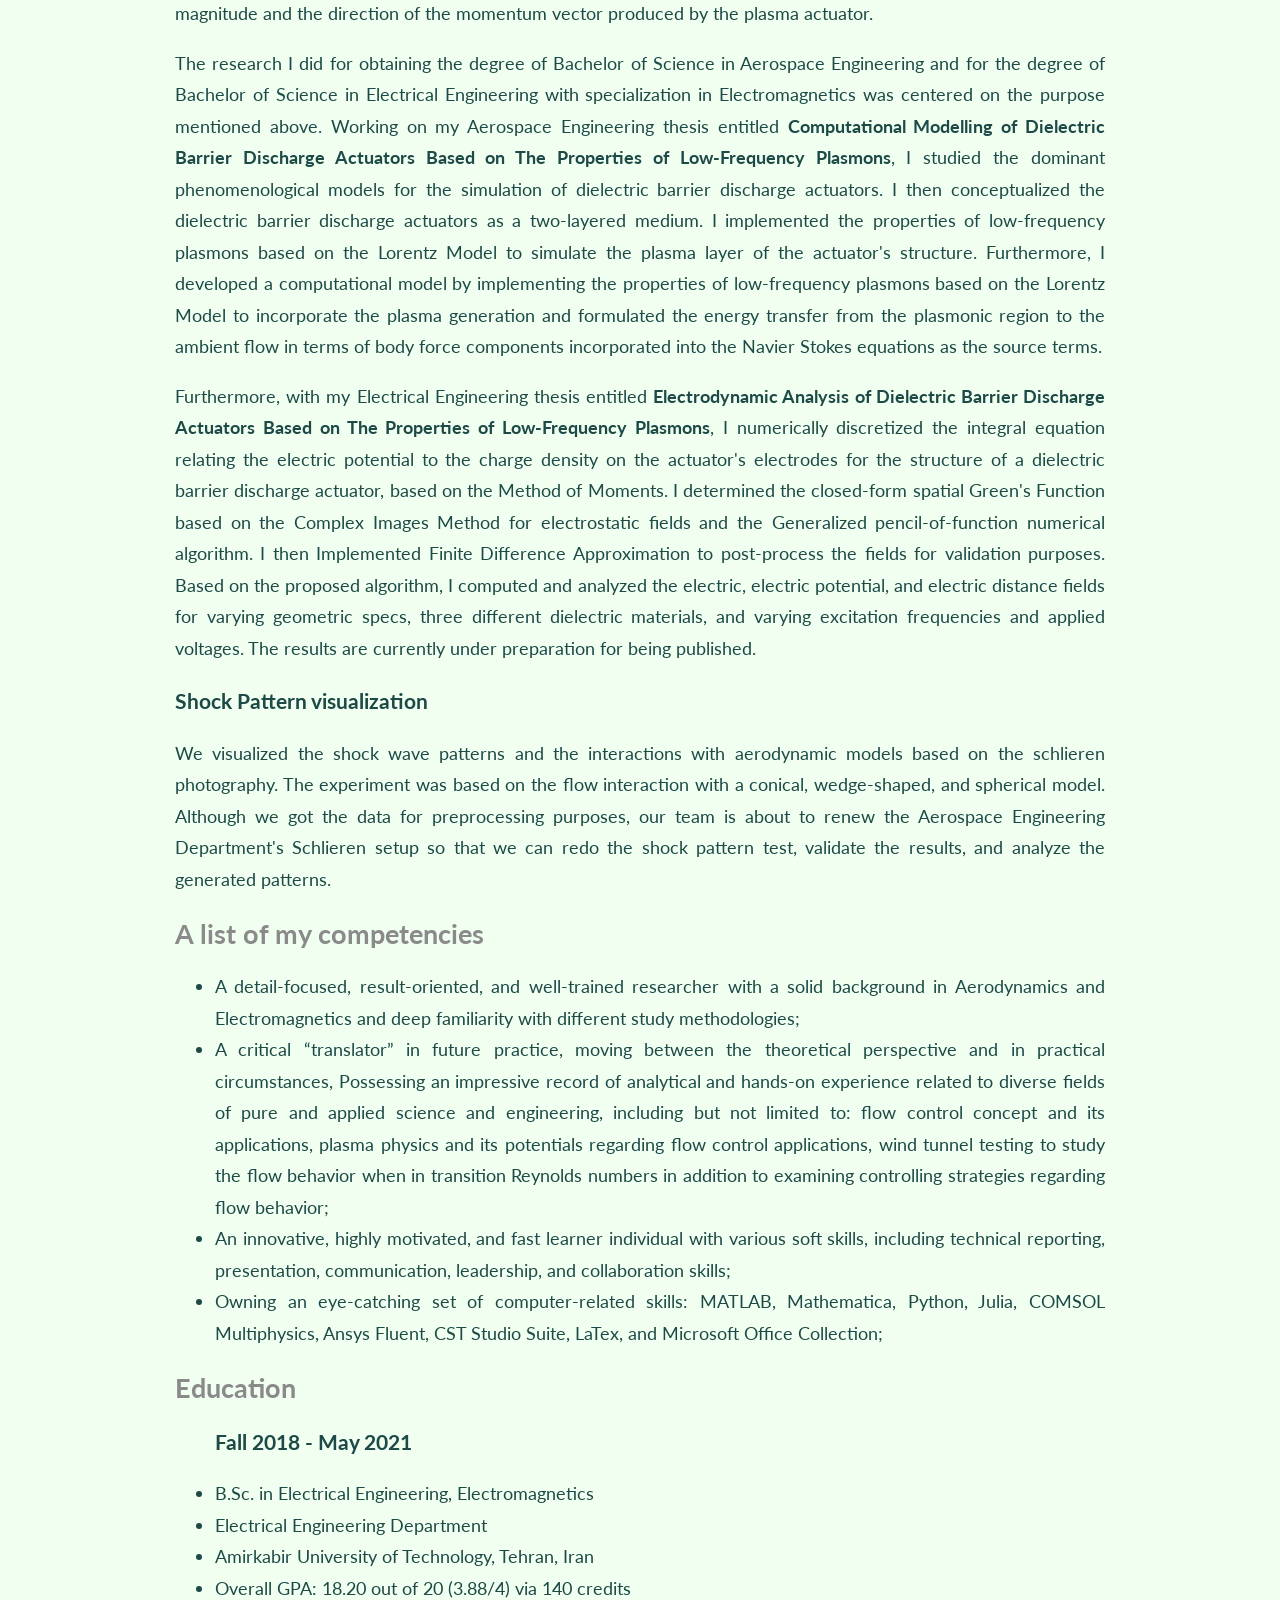
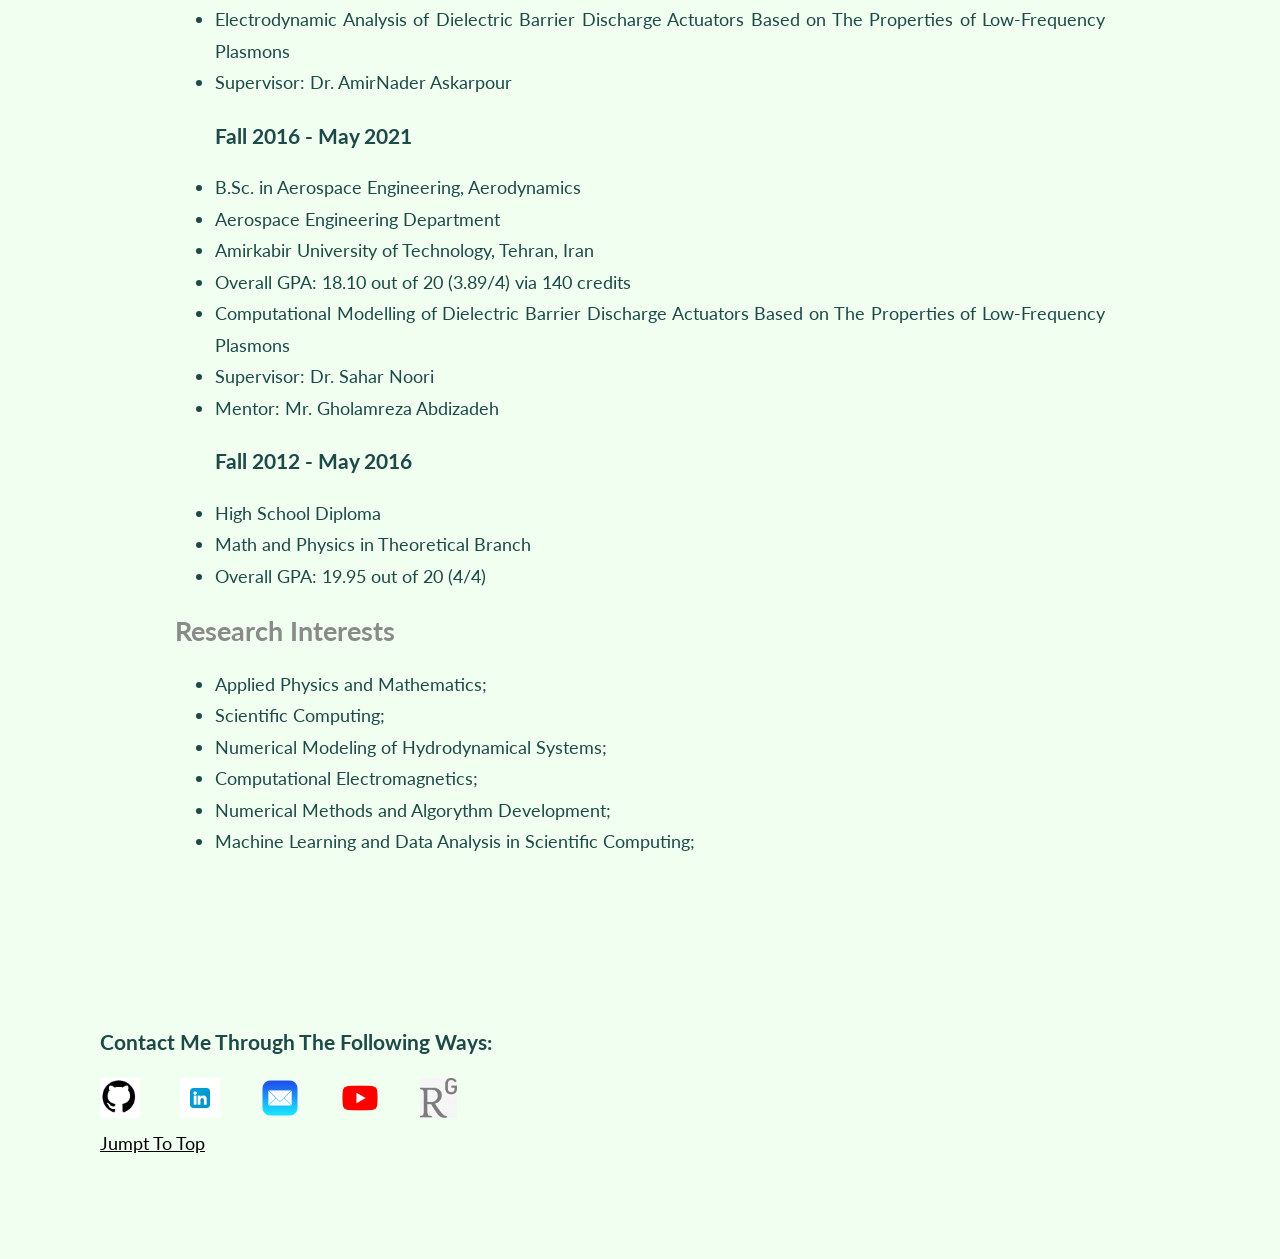
==== commit b3c2f5a0: "Update index.html" ====
--- a/index.html
+++ b/index.html
@@ -236,7 +236,7 @@
             <li>B.Sc. in Electrical Engineering, Electromagnetics</li>
             <li>Electrical Engineering Department</li>
             <li>Amirkabir University of Technology, Tehran, Iran</li>
-            <li>Overall GPA: 18.20 out of 20 (3.96/4) via 140 credits</li>
+            <li>Overall GPA: 18.20 out of 20 (3.88/4) via 140 credits</li>
             <li>
               Electrodynamic Analysis of Dielectric Barrier Discharge Actuators
               Based on The Properties of Low-Frequency Plasmons
@@ -249,7 +249,7 @@
             <li>B.Sc. in Aerospace Engineering, Aerodynamics</li>
             <li>Aerospace Engineering Department</li>
             <li>Amirkabir University of Technology, Tehran, Iran</li>
-            <li>Overall GPA: 18.10 out of 20 (3.88/4) via 140 credits</li>
+            <li>Overall GPA: 18.10 out of 20 (3.89/4) via 140 credits</li>
             <li>
               Computational Modelling of Dielectric Barrier Discharge Actuators
               Based on The Properties of Low-Frequency Plasmons
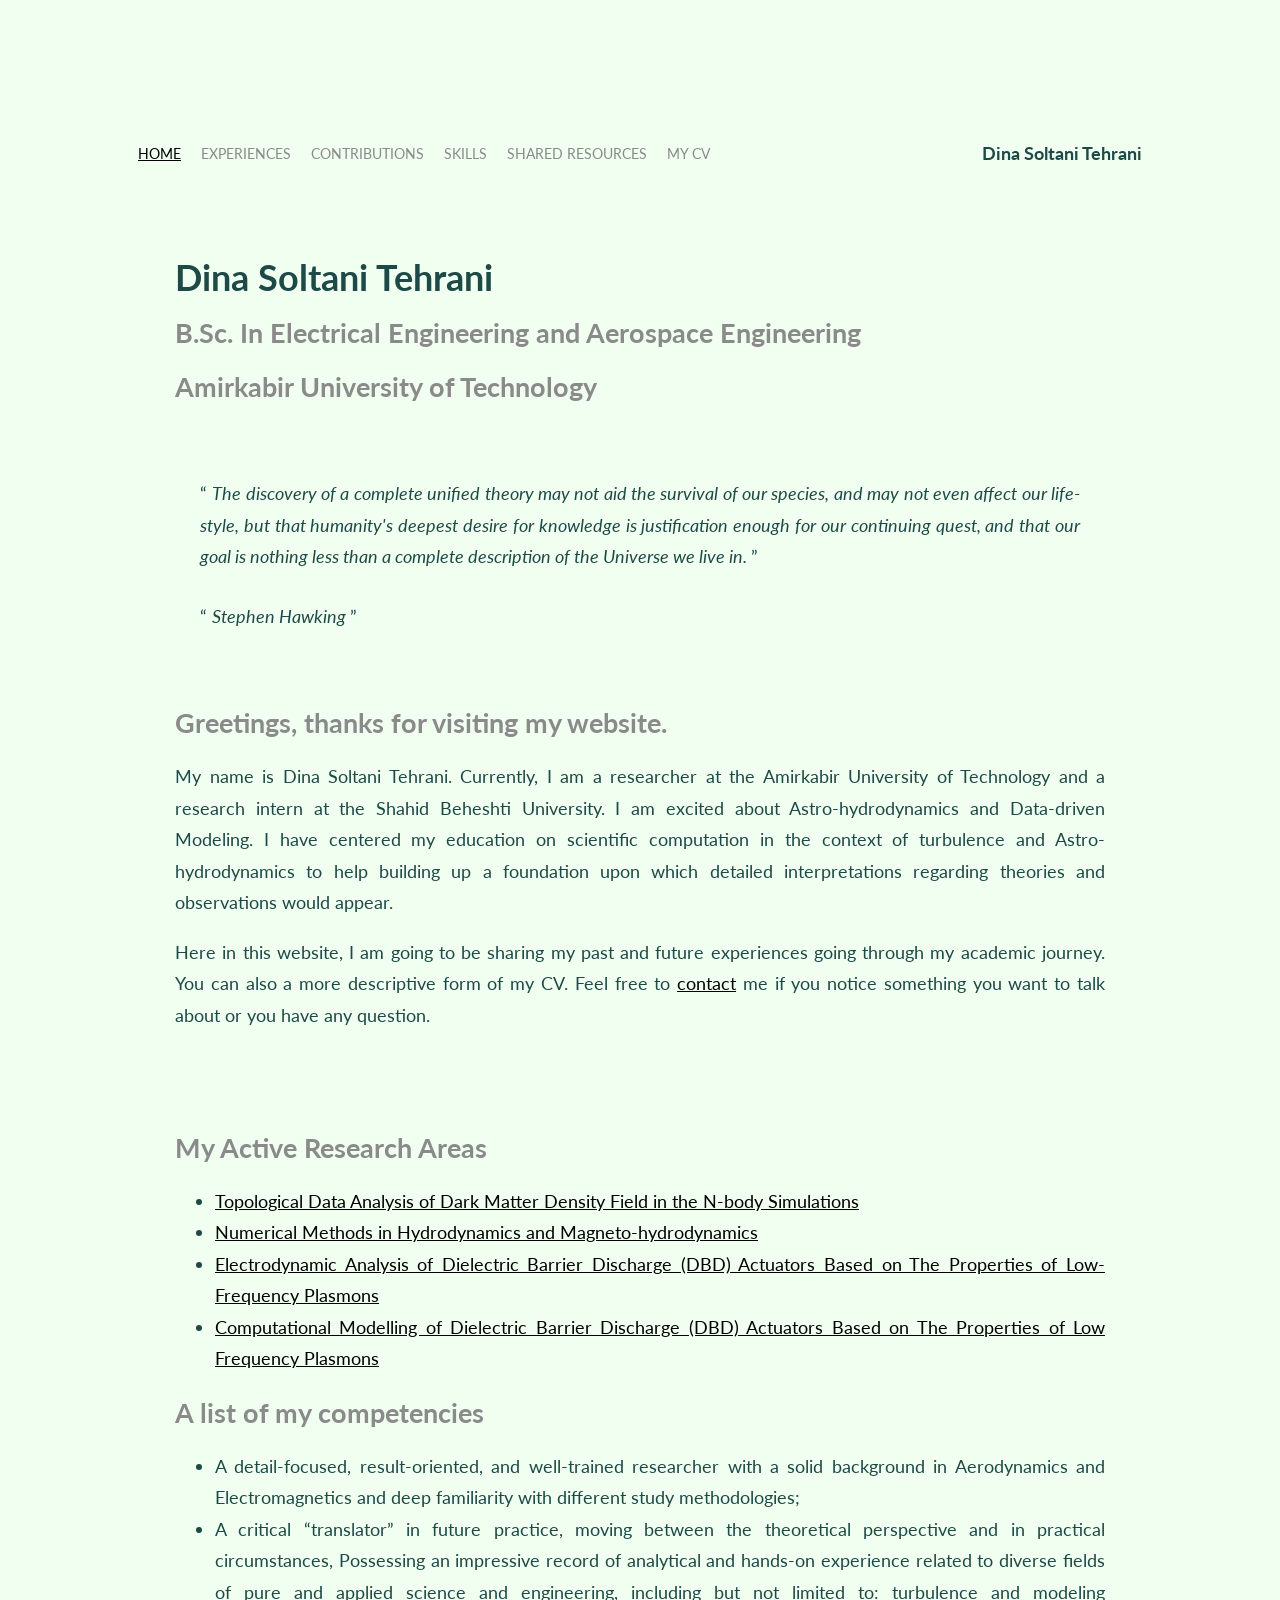
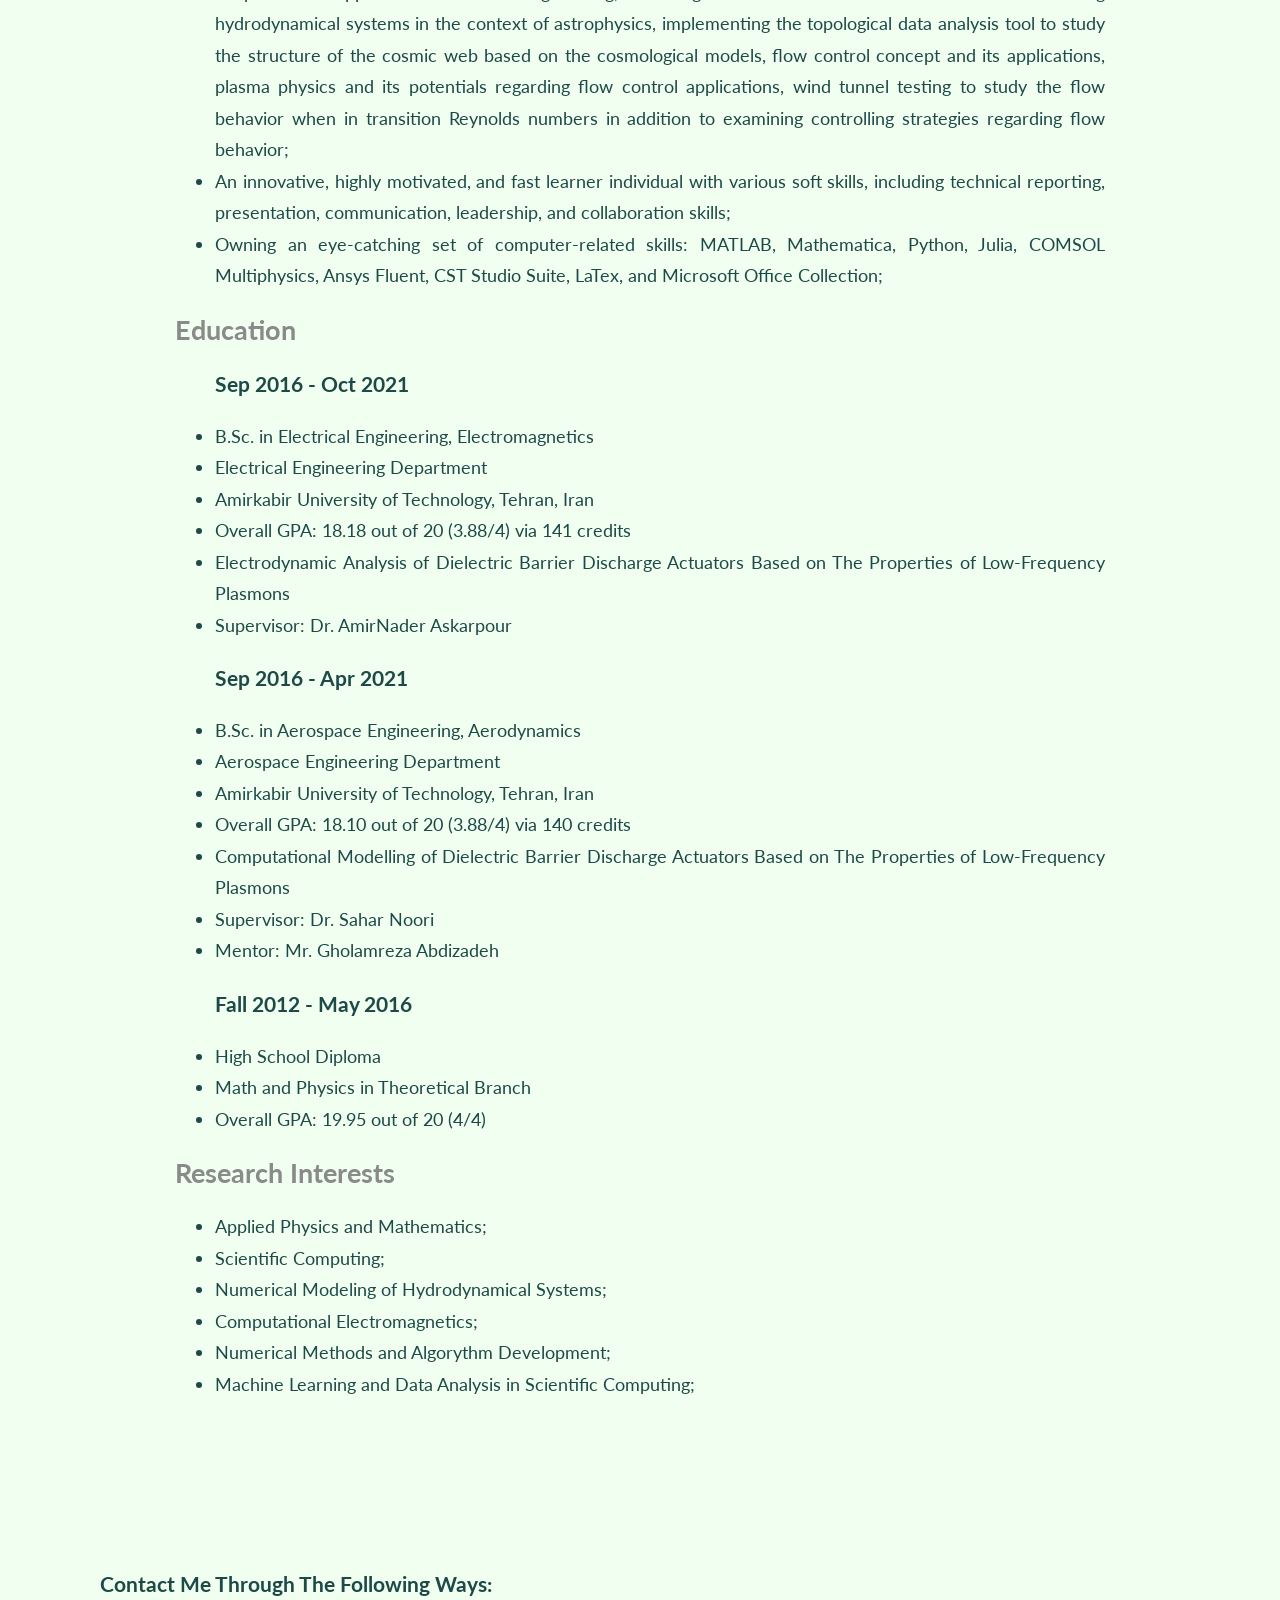
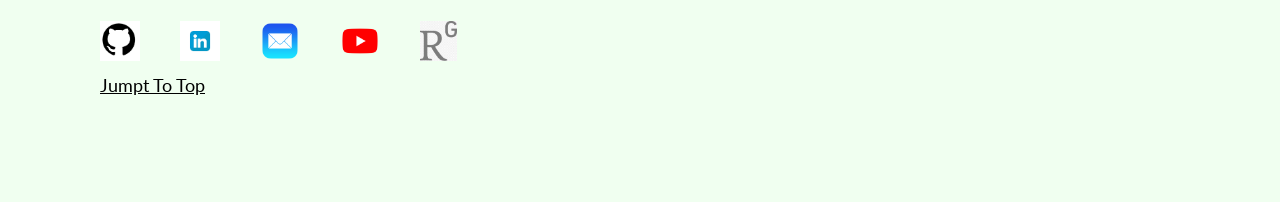
==== commit 126cfde3: "updated the website Dec 2021" ====
--- a/index.html
+++ b/index.html
@@ -18,11 +18,11 @@
           <div class="nav-link-wrapper active-nav-link">
             <a href="index.html">Home</a>
           </div>
-
+          <!--
           <div class="nav-link-wrapper">
             <a href="about.html">About Me</a>
           </div>
-
+          -->
           <div class="nav-link-wrapper">
             <a href="experiences.html">Experiences</a>
           </div>
@@ -83,34 +83,27 @@
         <div class="about-content-wrapper">
           <h2>Greetings, thanks for visiting my website.</h2>
           <p>
-            My name is Dina Soltani Tehrani and I am a student double majoring
-            in Aerospace Engineering and Electrical Engineering at The Amirkabir
-            University of Technology in Tehran, Iran.
+            My name is Dina Soltani Tehrani. Currently, I am a researcher at the
+            Amirkabir University of Technology and a research intern at the
+            Shahid Beheshti University. I am excited about Astro-hydrodynamics
+            and Data-driven Modeling. I have centered my education on scientific
+            computation in the context of turbulence and Astro-hydrodynamics to
+            help building up a foundation upon which detailed interpretations
+            regarding theories and observations would appear.
           </p>
           <!--<p>
             There is one thing I can emphasize about myself … I enjoy getting
             fulfilled with challenging theories in science.
           </p>-->
           <!--<h3>What I have been through until now?</h3>-->
-          <p>
-            In 2016, I started my Aerospace Engineering studies to invest my
-            passion for learning new things in the field. As one of the most
-            influential majors, my perspective widened with my instructors'
-            help, making me more thirsty than before to learn about various
-            aspects of science and technology. Becoming interested in
-            Aerodynamics with a particular interest in flow control, I felt a
-            need to know more about the subject's electromagnetic background.
-            With this goal at the top, I started my studies in Electrical
-            Engineering, Fields and Waves. That provided me the knowledge that I
-            required, giving me a better idea of possible couplings between the
-            two majors.
-          </p>
+
           <!--<h3>What I'm going to share here on my website?</h3>-->
           <p>
-            I have chosen to have my education centered on computation, data
-            visualization, and data analysis with a foundation in research and
-            innovation. Here, I am going to share my attempts to reach this
-            goal, gaining what I need to become a professional.
+            Here in this website, I am going to be sharing my past and future
+            experiences going through my academic journey. You can also a more
+            descriptive form of my CV. Feel free to
+            <a href="#contact_me">contact</a> me if you notice something you
+            want to talk about or you have any question.
           </p>
         </div>
       </div>
@@ -123,79 +116,42 @@
         </div>
         -->
         <div class="about-content-wrapper">
-          <h2>My Current Research Areas <br /></h2>
-          <h3>
-            Numerical Modeling and Simulation of The Influence of The
-            Plasma-based Actuators Fluid Flow Fields
-          </h3>
-          <h4>
-            Electrohydrodynamic Analysis of Dielectric Barrier Discharge
-            Actuators Based on The Properties of Low Frequency Plasmons
-          </h4>
-          <p>
-            My purpose is to provide a mathematical model to analytically
-            simulate plasma-based flow control actuators based on the properties
-            of Low-Frequency Plasmons. The objective is to develop a model based
-            on fewer assumptions but more flexible for controlling purposes. My
-            ultimate goal is to formulate the influence of the dielectric
-            barrier discharge actuators on fluid flow with fewer assumptions but
-            more flexiblity to make it tunable in terms of the magnitude and the
-            direction of the momentum vector produced by the plasma actuator.
-          </p>
-
-          <p>
-            The research I did for obtaining the degree of Bachelor of Science
-            in Aerospace Engineering and for the degree of Bachelor of Science
-            in Electrical Engineering with specialization in Electromagnetics
-            was centered on the purpose mentioned above. Working on my Aerospace
-            Engineering thesis entitled
-            <strong
-              >Computational Modelling of Dielectric Barrier Discharge Actuators
-              Based on The Properties of Low-Frequency Plasmons</strong
-            >, I studied the dominant phenomenological models for the simulation
-            of dielectric barrier discharge actuators. I then conceptualized the
-            dielectric barrier discharge actuators as a two-layered medium. I
-            implemented the properties of low-frequency plasmons based on the
-            Lorentz Model to simulate the plasma layer of the actuator's
-            structure. Furthermore, I developed a computational model by
-            implementing the properties of low-frequency plasmons based on the
-            Lorentz Model to incorporate the plasma generation and formulated
-            the energy transfer from the plasmonic region to the ambient flow in
-            terms of body force components incorporated into the Navier Stokes
-            equations as the source terms.
-          </p>
-
-          <p>
-            Furthermore, with my Electrical Engineering thesis entitled
-            <strong
-              >Electrodynamic Analysis of Dielectric Barrier Discharge Actuators
-              Based on The Properties of Low-Frequency Plasmons</strong
-            >, I numerically discretized the integral equation relating the
-            electric potential to the charge density on the actuator's
-            electrodes for the structure of a dielectric barrier discharge
-            actuator, based on the Method of Moments. I determined the
-            closed-form spatial Green's Function based on the Complex Images
-            Method for electrostatic fields and the Generalized
-            pencil-of-function numerical algorithm. I then Implemented Finite
-            Difference Approximation to post-process the fields for validation
-            purposes. Based on the proposed algorithm, I computed and analyzed
-            the electric, electric potential, and electric distance fields for
-            varying geometric specs, three different dielectric materials, and
-            varying excitation frequencies and applied voltages. The results are
-            currently under preparation for being published.
-          </p>
-
-          <h3>Shock Pattern visualization</h3>
-          <p>
-            We visualized the shock wave patterns and the interactions with
-            aerodynamic models based on the schlieren photography. The
-            experiment was based on the flow interaction with a conical,
-            wedge-shaped, and spherical model. Although we got the data for
-            preprocessing purposes, our team is about to renew the Aerospace
-            Engineering Department's Schlieren setup so that we can redo the
-            shock pattern test, validate the results, and analyze the generated
-            patterns.
-          </p>
+          <h2>My Active Research Areas <br /></h2>
+
+          <ul>
+            <li>
+              <a href="/experiences.html#Beheshti_TDA"
+                >Topological Data Analysis of Dark Matter Density Field in the
+                N-body Simulations</a
+              >
+            </li>
+
+            <li>
+              <a href="/experiences.html#Amirkabir_SPH"
+                >Numerical Methods in Hydrodynamics and Magneto-hydrodynamics</a
+              >
+            </li>
+
+            <li>
+              <a href="/experiences.html#bsc_thesis_elec"
+                >Electrodynamic Analysis of Dielectric Barrier Discharge (DBD)
+                Actuators Based on The Properties of Low-Frequency Plasmons</a
+              >
+            </li>
+            <li>
+              <a href="/experiences.html#bsc_thesis_aero"
+                >Computational Modelling of Dielectric Barrier Discharge (DBD)
+                Actuators Based on The Properties of Low Frequency Plasmons</a
+              >
+            </li>
+
+            <!-- <li>Data Science and Machine Leraning Projects</li>
+            <li>Computational Analyses</li>
+            <li>Communication Networks Projects</li>
+            <li>AI-related Projects</li> 
+            <li>Designs and Simulations</li>
+            <li>VHDL Programming</li>-->
+          </ul>
 
           <h2>A list of my competencies <br /></h2>
           <ul>
@@ -210,11 +166,15 @@
               theoretical perspective and in practical circumstances, Possessing
               an impressive record of analytical and hands-on experience related
               to diverse fields of pure and applied science and engineering,
-              including but not limited to: flow control concept and its
-              applications, plasma physics and its potentials regarding flow
-              control applications, wind tunnel testing to study the flow
-              behavior when in transition Reynolds numbers in addition to
-              examining controlling strategies regarding flow behavior;
+              including but not limited to: turbulence and modeling
+              hydrodynamical systems in the context of astrophysics,
+              implementing the topological data analysis tool to study the
+              structure of the cosmic web based on the cosmological models, flow
+              control concept and its applications, plasma physics and its
+              potentials regarding flow control applications, wind tunnel
+              testing to study the flow behavior when in transition Reynolds
+              numbers in addition to examining controlling strategies regarding
+              flow behavior;
             </li>
 
             <li>
@@ -232,11 +192,11 @@
 
           <h2>Education <br /></h2>
           <ul>
-            <h3>Fall 2018 - May 2021</h3>
+            <h3>Sep 2016 - Oct 2021</h3>
             <li>B.Sc. in Electrical Engineering, Electromagnetics</li>
             <li>Electrical Engineering Department</li>
             <li>Amirkabir University of Technology, Tehran, Iran</li>
-            <li>Overall GPA: 18.20 out of 20 (3.88/4) via 140 credits</li>
+            <li>Overall GPA: 18.18 out of 20 (3.88/4) via 141 credits</li>
             <li>
               Electrodynamic Analysis of Dielectric Barrier Discharge Actuators
               Based on The Properties of Low-Frequency Plasmons
@@ -245,11 +205,11 @@
           </ul>
 
           <ul>
-            <h3>Fall 2016 - May 2021</h3>
+            <h3>Sep 2016 - Apr 2021</h3>
             <li>B.Sc. in Aerospace Engineering, Aerodynamics</li>
             <li>Aerospace Engineering Department</li>
             <li>Amirkabir University of Technology, Tehran, Iran</li>
-            <li>Overall GPA: 18.10 out of 20 (3.89/4) via 140 credits</li>
+            <li>Overall GPA: 18.10 out of 20 (3.88/4) via 140 credits</li>
             <li>
               Computational Modelling of Dielectric Barrier Discharge Actuators
               Based on The Properties of Low-Frequency Plasmons
@@ -281,7 +241,7 @@
 
     <p><br /></p>
     <p><br /></p>
-    <h3>Contact Me Through The Following Ways:</h3>
+    <h3 id="contact_me">Contact Me Through The Following Ways:</h3>
 
     <div class="contact">
       <a href="https://github.com/dinasoltani"
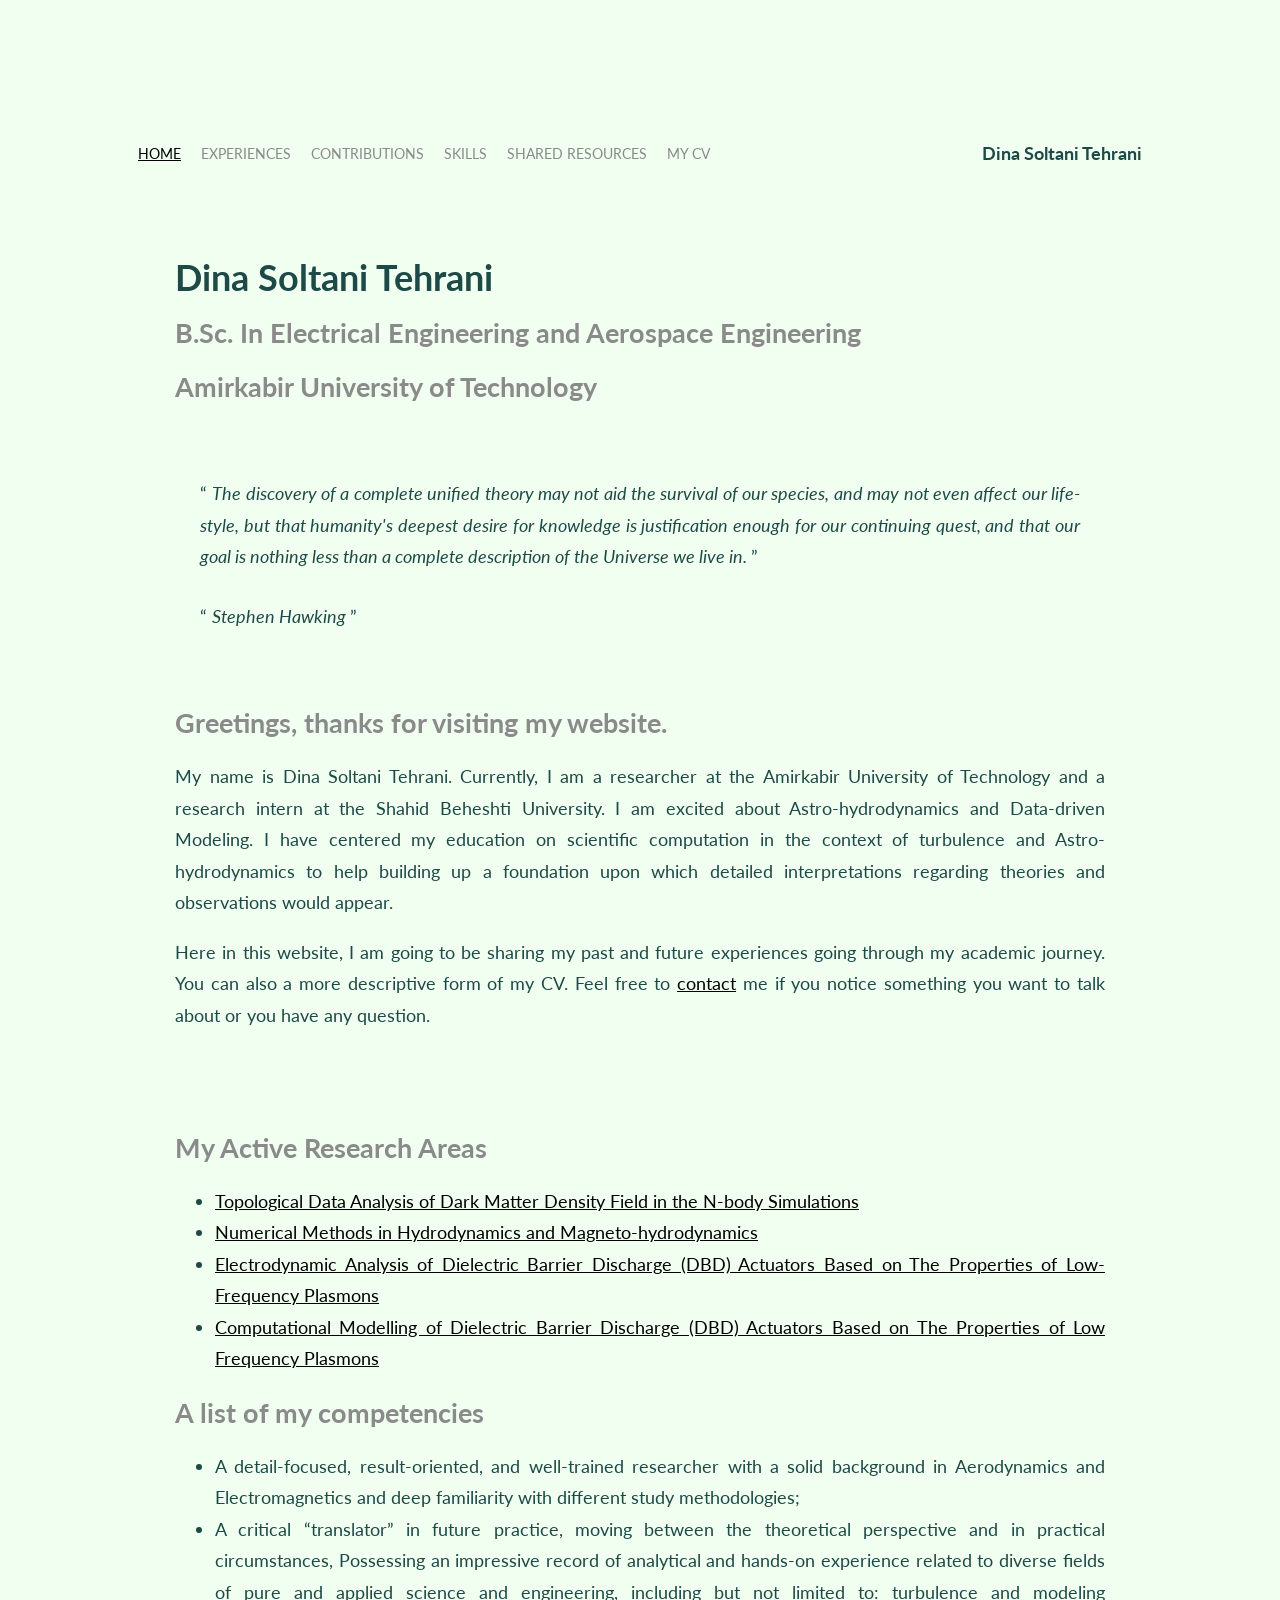
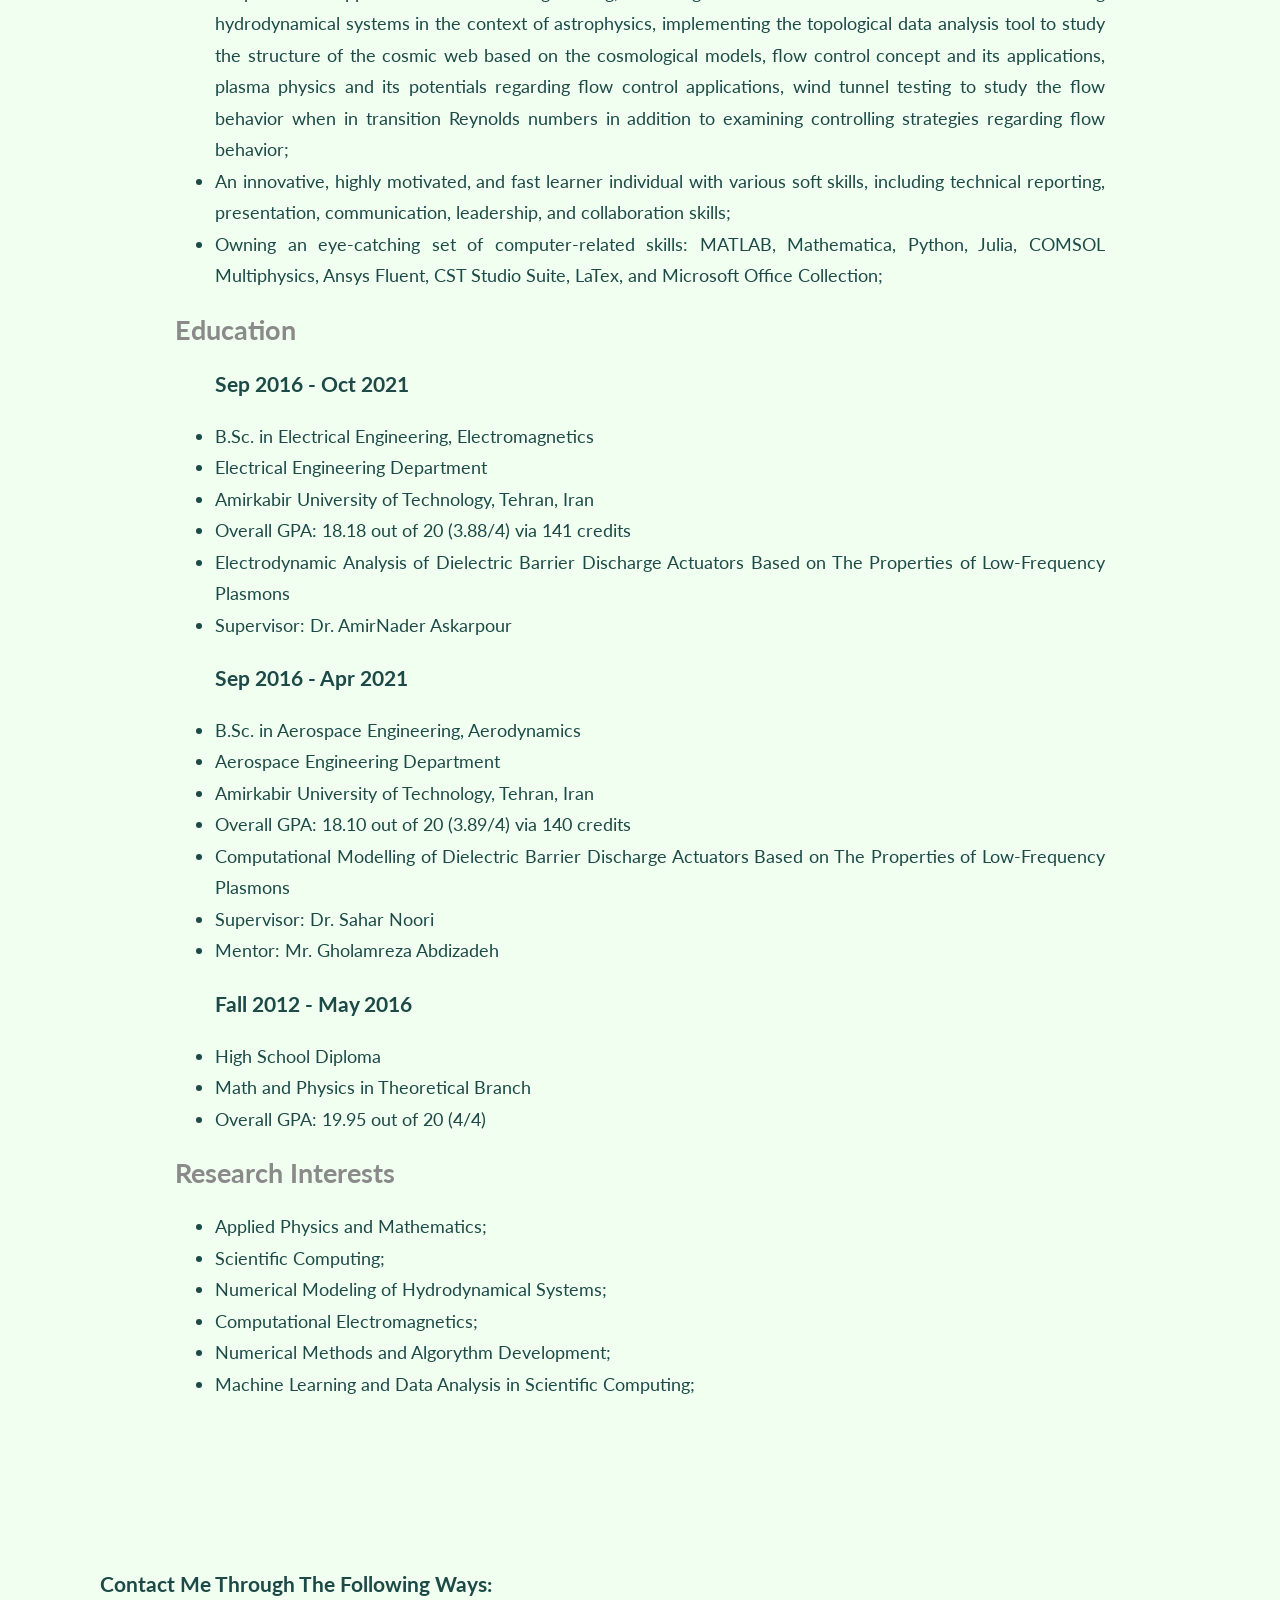
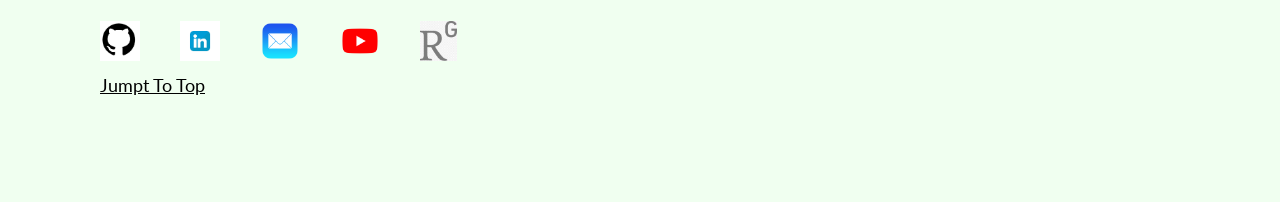
==== commit 666a3686: "Merge branch 'main' of https://github.com/dinasoltanit/dinasoltanit.github.io" ====
--- a/index.html
+++ b/index.html
@@ -209,7 +209,7 @@
             <li>B.Sc. in Aerospace Engineering, Aerodynamics</li>
             <li>Aerospace Engineering Department</li>
             <li>Amirkabir University of Technology, Tehran, Iran</li>
-            <li>Overall GPA: 18.10 out of 20 (3.88/4) via 140 credits</li>
+            <li>Overall GPA: 18.10 out of 20 (3.89/4) via 140 credits</li>
             <li>
               Computational Modelling of Dielectric Barrier Discharge Actuators
               Based on The Properties of Low-Frequency Plasmons
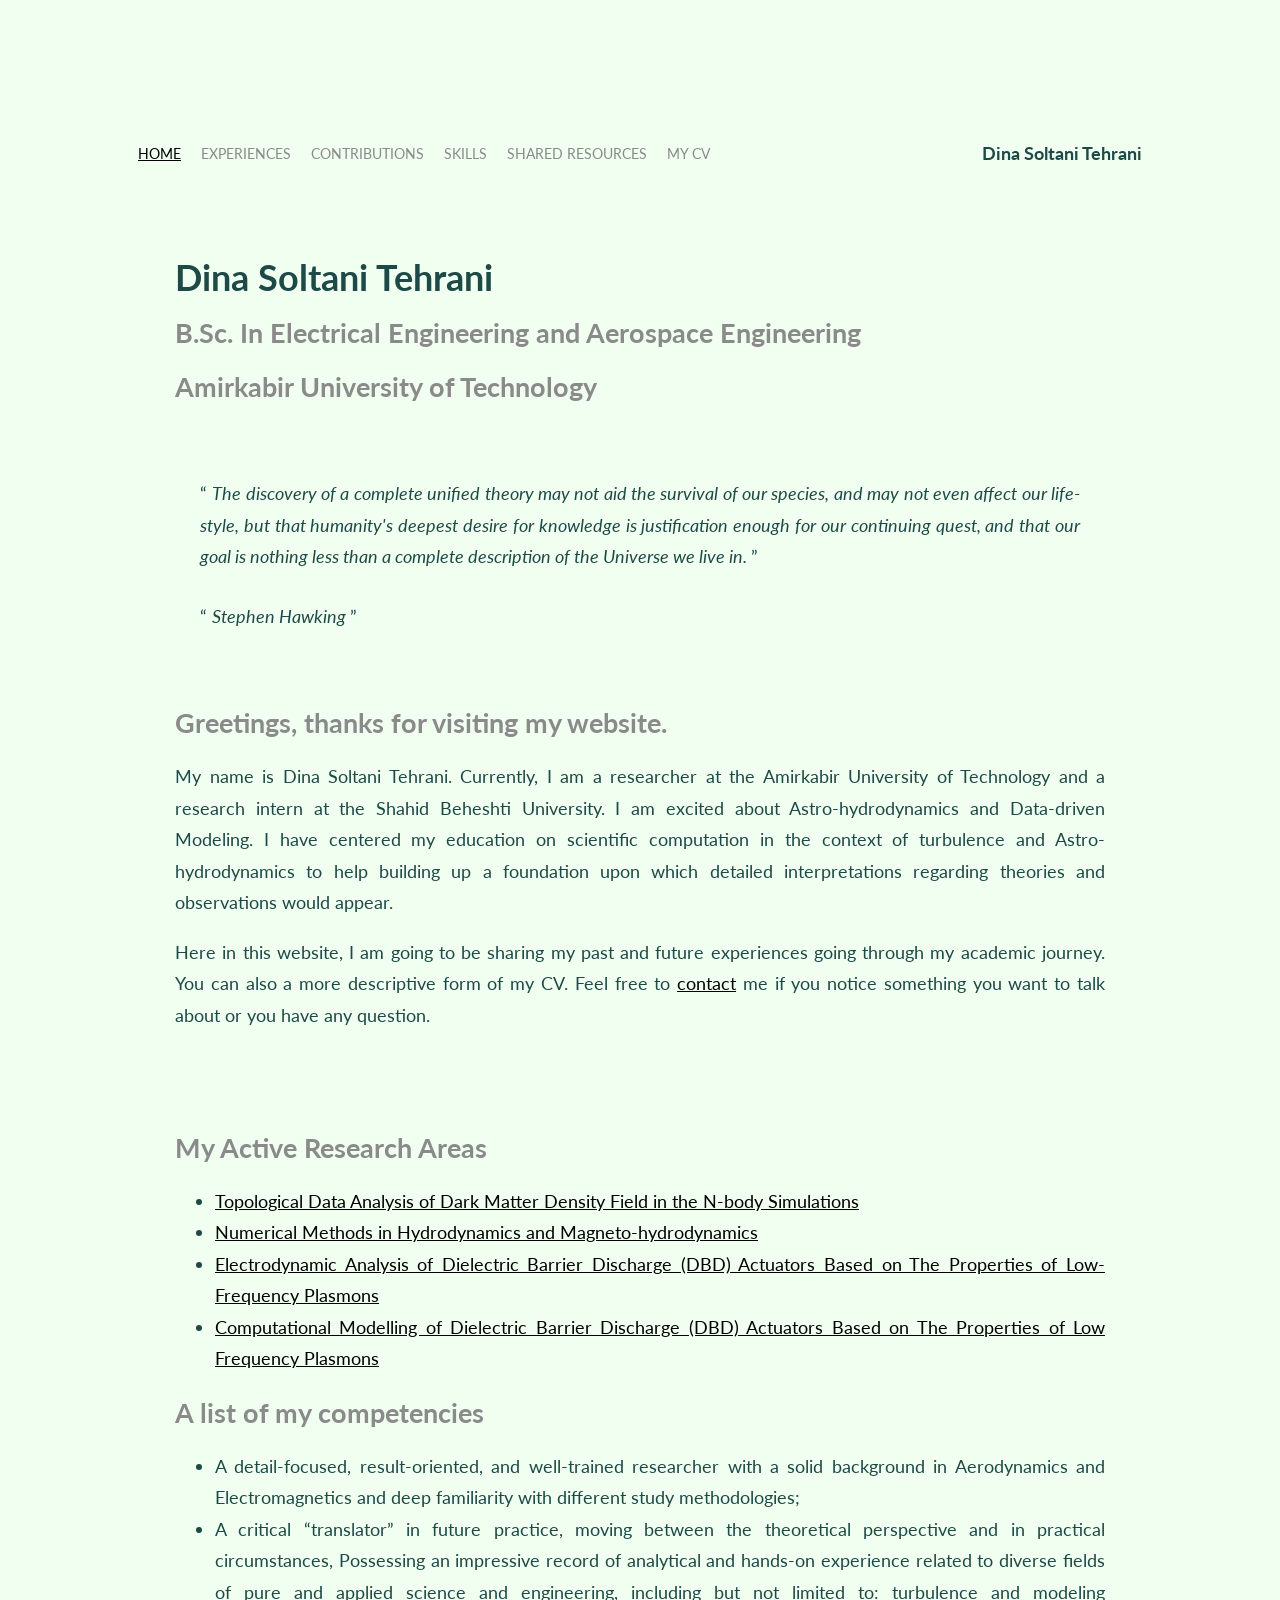
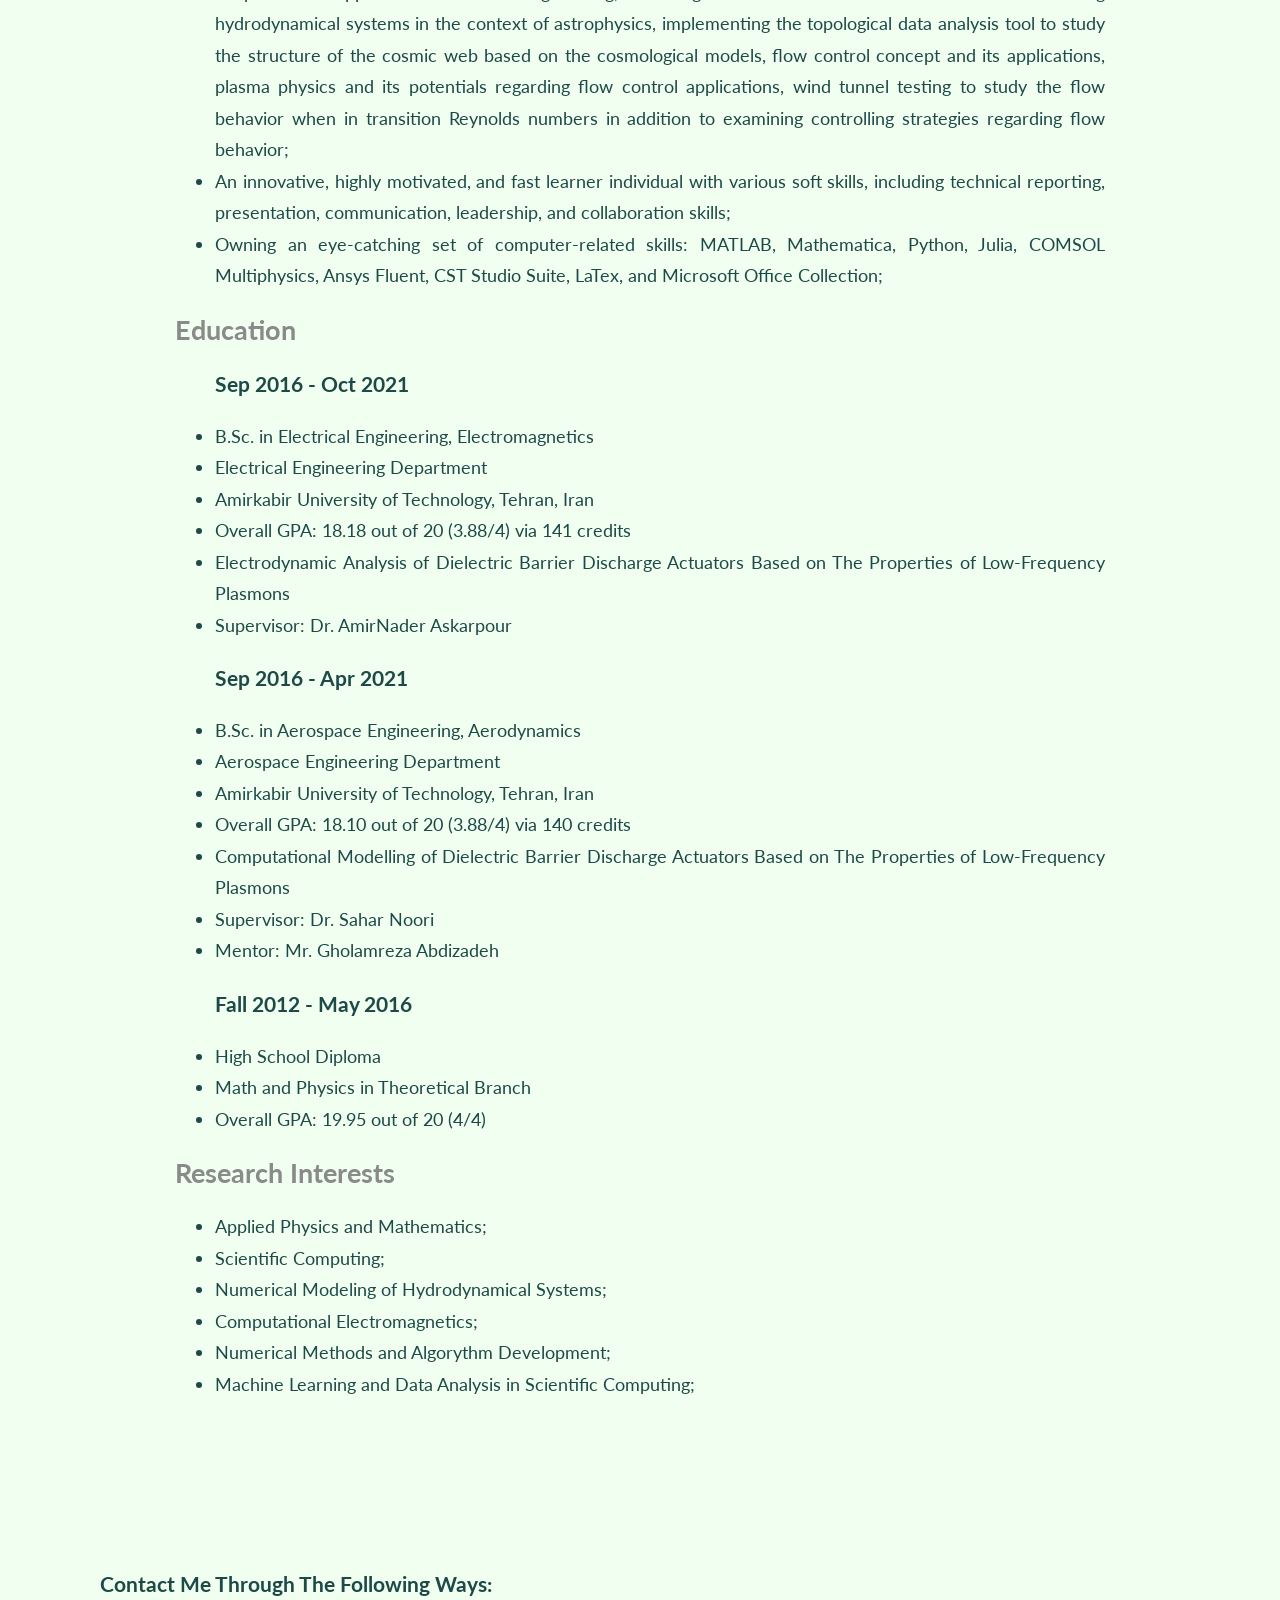
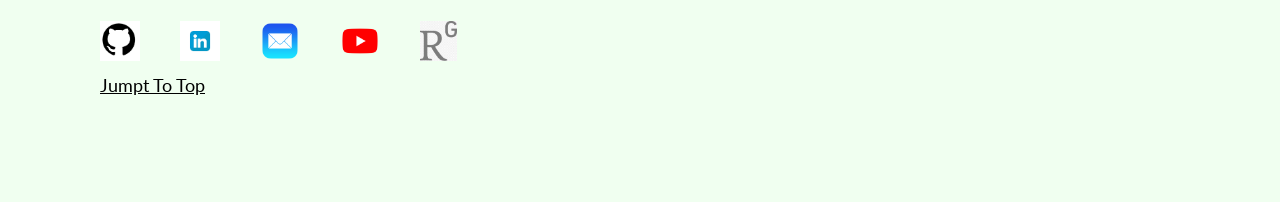
==== commit 5f659a29: "edited a number" ====
--- a/index.html
+++ b/index.html
@@ -209,7 +209,7 @@
             <li>B.Sc. in Aerospace Engineering, Aerodynamics</li>
             <li>Aerospace Engineering Department</li>
             <li>Amirkabir University of Technology, Tehran, Iran</li>
-            <li>Overall GPA: 18.10 out of 20 (3.89/4) via 140 credits</li>
+            <li>Overall GPA: 18.10 out of 20 (3.88/4) via 140 credits</li>
             <li>
               Computational Modelling of Dielectric Barrier Discharge Actuators
               Based on The Properties of Low-Frequency Plasmons
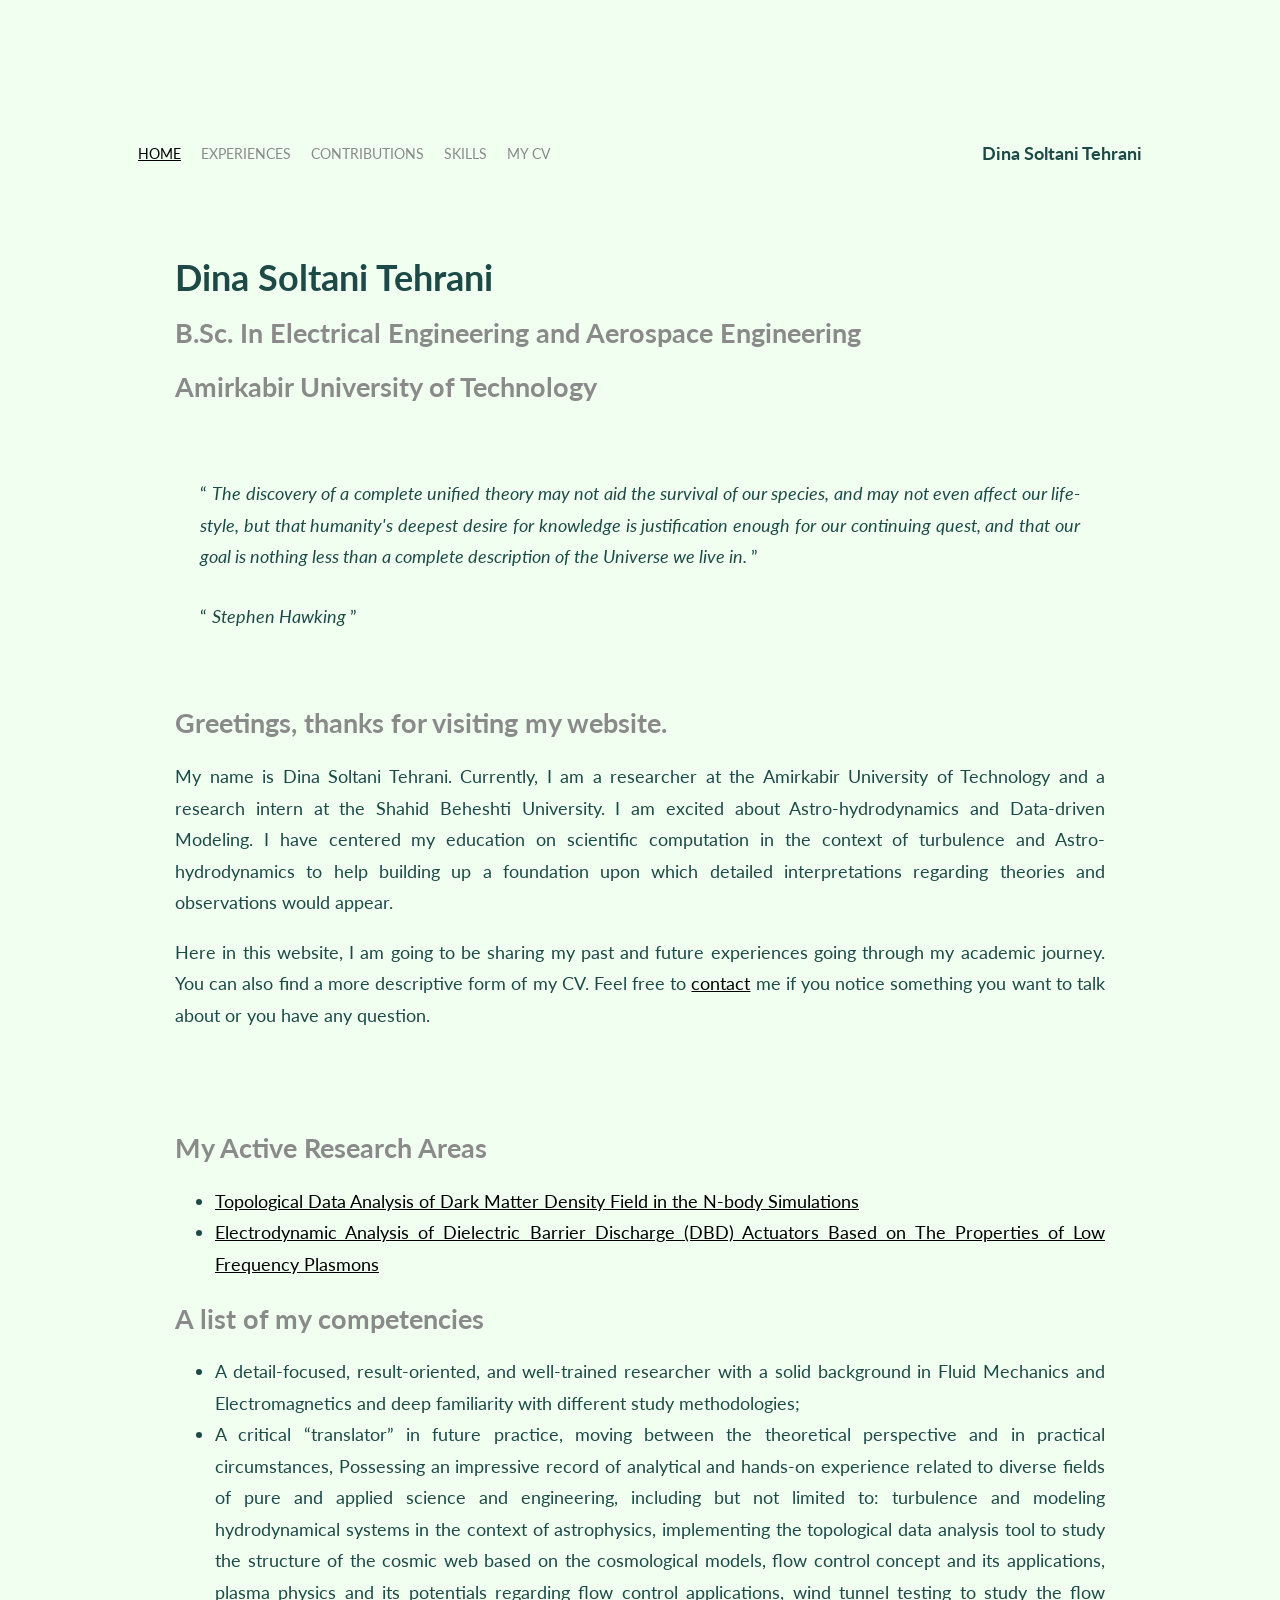
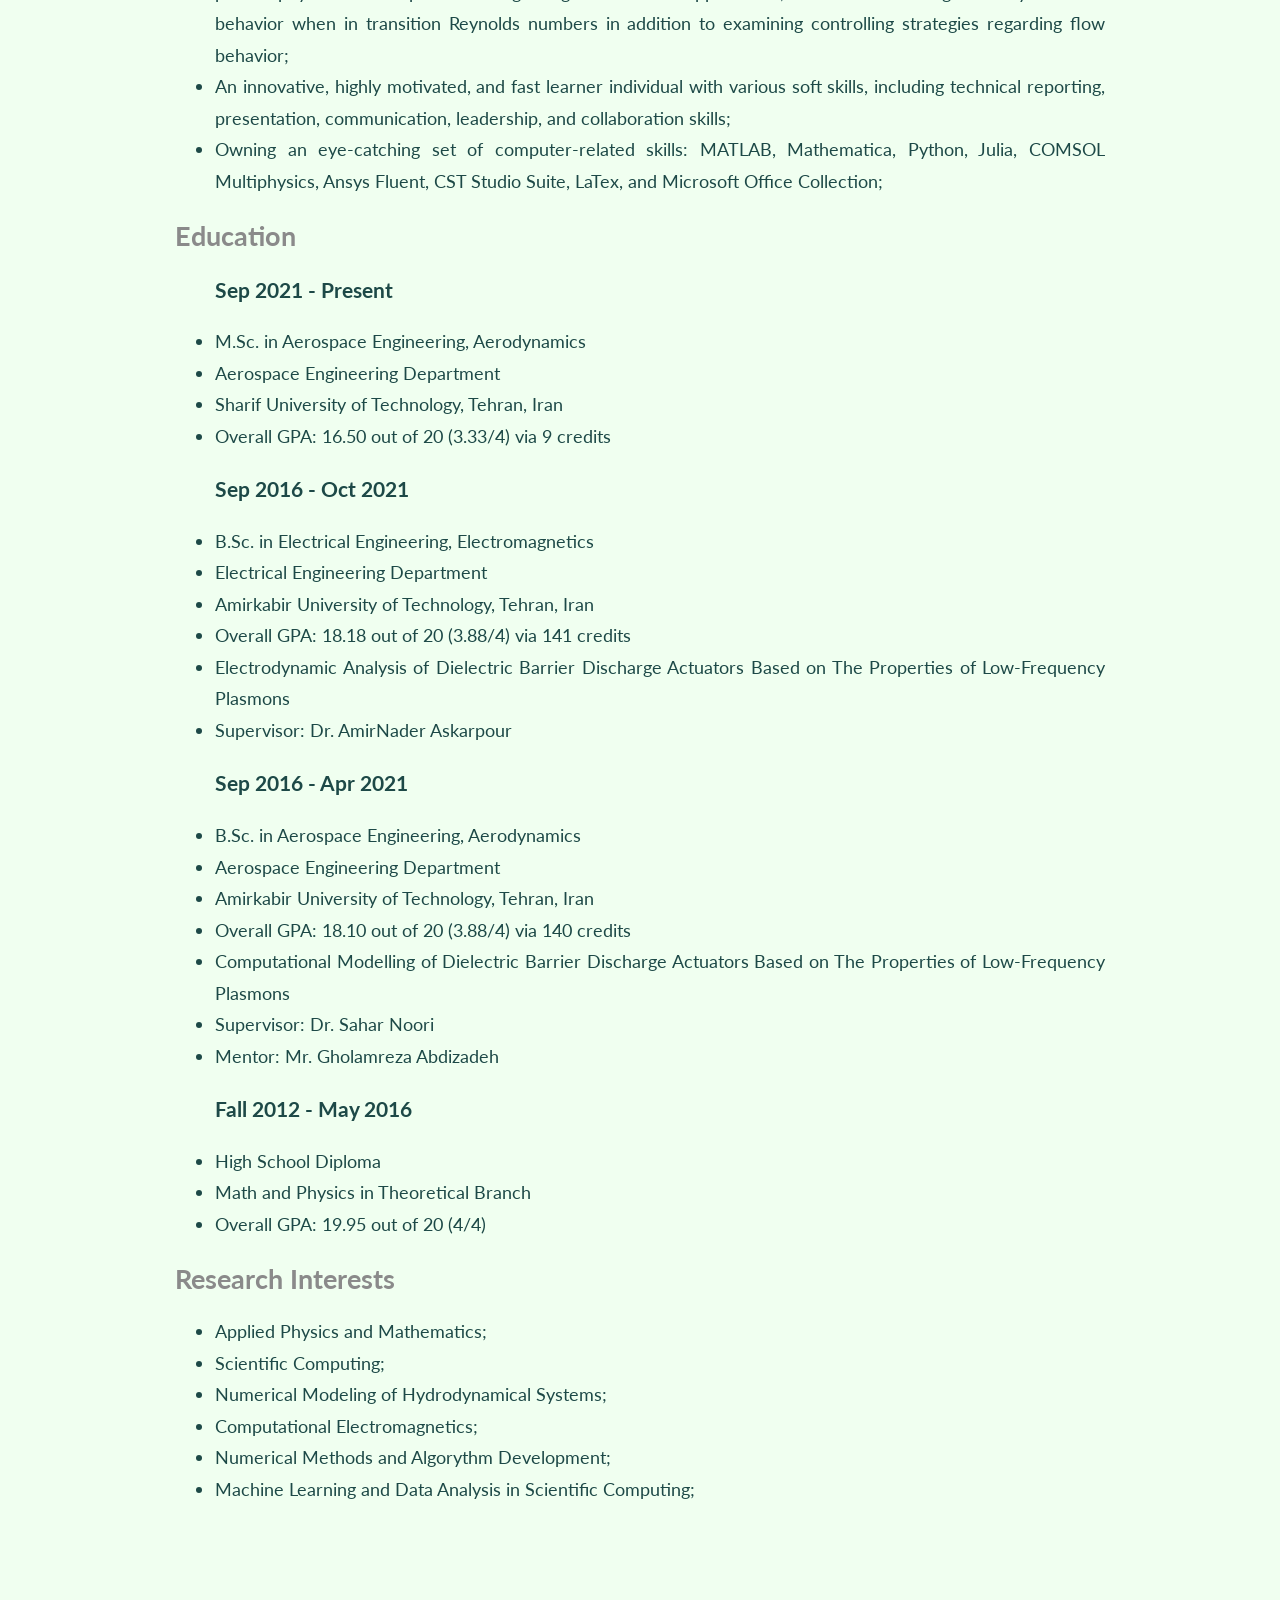
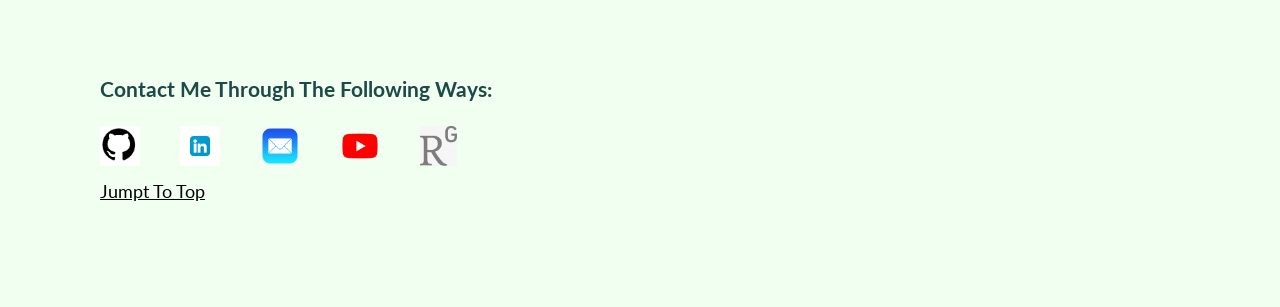
==== commit d5eb4ba5: "updated my personal website" ====
--- a/index.html
+++ b/index.html
@@ -35,9 +35,11 @@
             <a href="skills.html">Skills</a>
           </div>
 
+          <!--
           <div class="nav-link-wrapper">
             <a href="archive.html">Shared Resources</a>
           </div>
+-->
 
           <div class="nav-link-wrapper">
             <a href="CV.pdf"> My CV</a>
@@ -100,8 +102,8 @@
           <!--<h3>What I'm going to share here on my website?</h3>-->
           <p>
             Here in this website, I am going to be sharing my past and future
-            experiences going through my academic journey. You can also a more
-            descriptive form of my CV. Feel free to
+            experiences going through my academic journey. You can also find a
+            more descriptive form of my CV. Feel free to
             <a href="#contact_me">contact</a> me if you notice something you
             want to talk about or you have any question.
           </p>
@@ -125,7 +127,7 @@
                 N-body Simulations</a
               >
             </li>
-
+            <!--
             <li>
               <a href="/experiences.html#Amirkabir_SPH"
                 >Numerical Methods in Hydrodynamics and Magneto-hydrodynamics</a
@@ -138,9 +140,10 @@
                 Actuators Based on The Properties of Low-Frequency Plasmons</a
               >
             </li>
+          -->
             <li>
               <a href="/experiences.html#bsc_thesis_aero"
-                >Computational Modelling of Dielectric Barrier Discharge (DBD)
+                >Electrodynamic Analysis of Dielectric Barrier Discharge (DBD)
                 Actuators Based on The Properties of Low Frequency Plasmons</a
               >
             </li>
@@ -157,8 +160,8 @@
           <ul>
             <li>
               A detail-focused, result-oriented, and well-trained researcher
-              with a solid background in Aerodynamics and Electromagnetics and
-              deep familiarity with different study methodologies;
+              with a solid background in Fluid Mechanics and Electromagnetics
+              and deep familiarity with different study methodologies;
             </li>
 
             <li>
@@ -191,6 +194,15 @@
           </ul>
 
           <h2>Education <br /></h2>
+
+          <ul>
+            <h3>Sep 2021 - Present</h3>
+            <li>M.Sc. in Aerospace Engineering, Aerodynamics</li>
+            <li>Aerospace Engineering Department</li>
+            <li>Sharif University of Technology, Tehran, Iran</li>
+            <li>Overall GPA: 16.50 out of 20 (3.33/4) via 9 credits</li>
+          </ul>
+
           <ul>
             <h3>Sep 2016 - Oct 2021</h3>
             <li>B.Sc. in Electrical Engineering, Electromagnetics</li>
